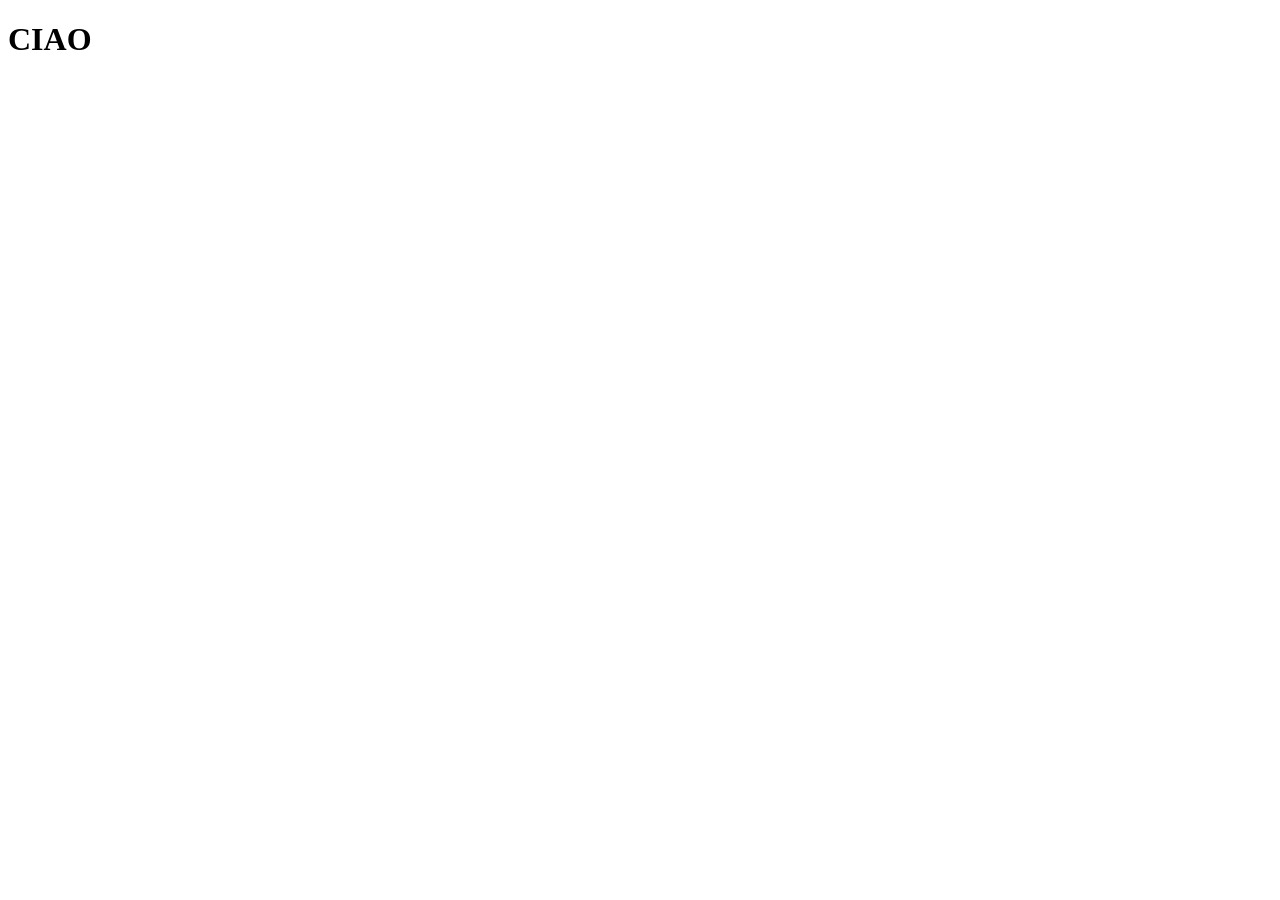
==== index.html @ 129be426 "commit 1(base)" ====
<!DOCTYPE html>
<html lang="it">
<head>
    <meta charset="UTF-8">
    <meta name="viewport" content="width=device-width, initial-scale=1.0">
    <title>Document</title>
</head>
<body>
    <h1>CIAO</h1>
</body>
</html>
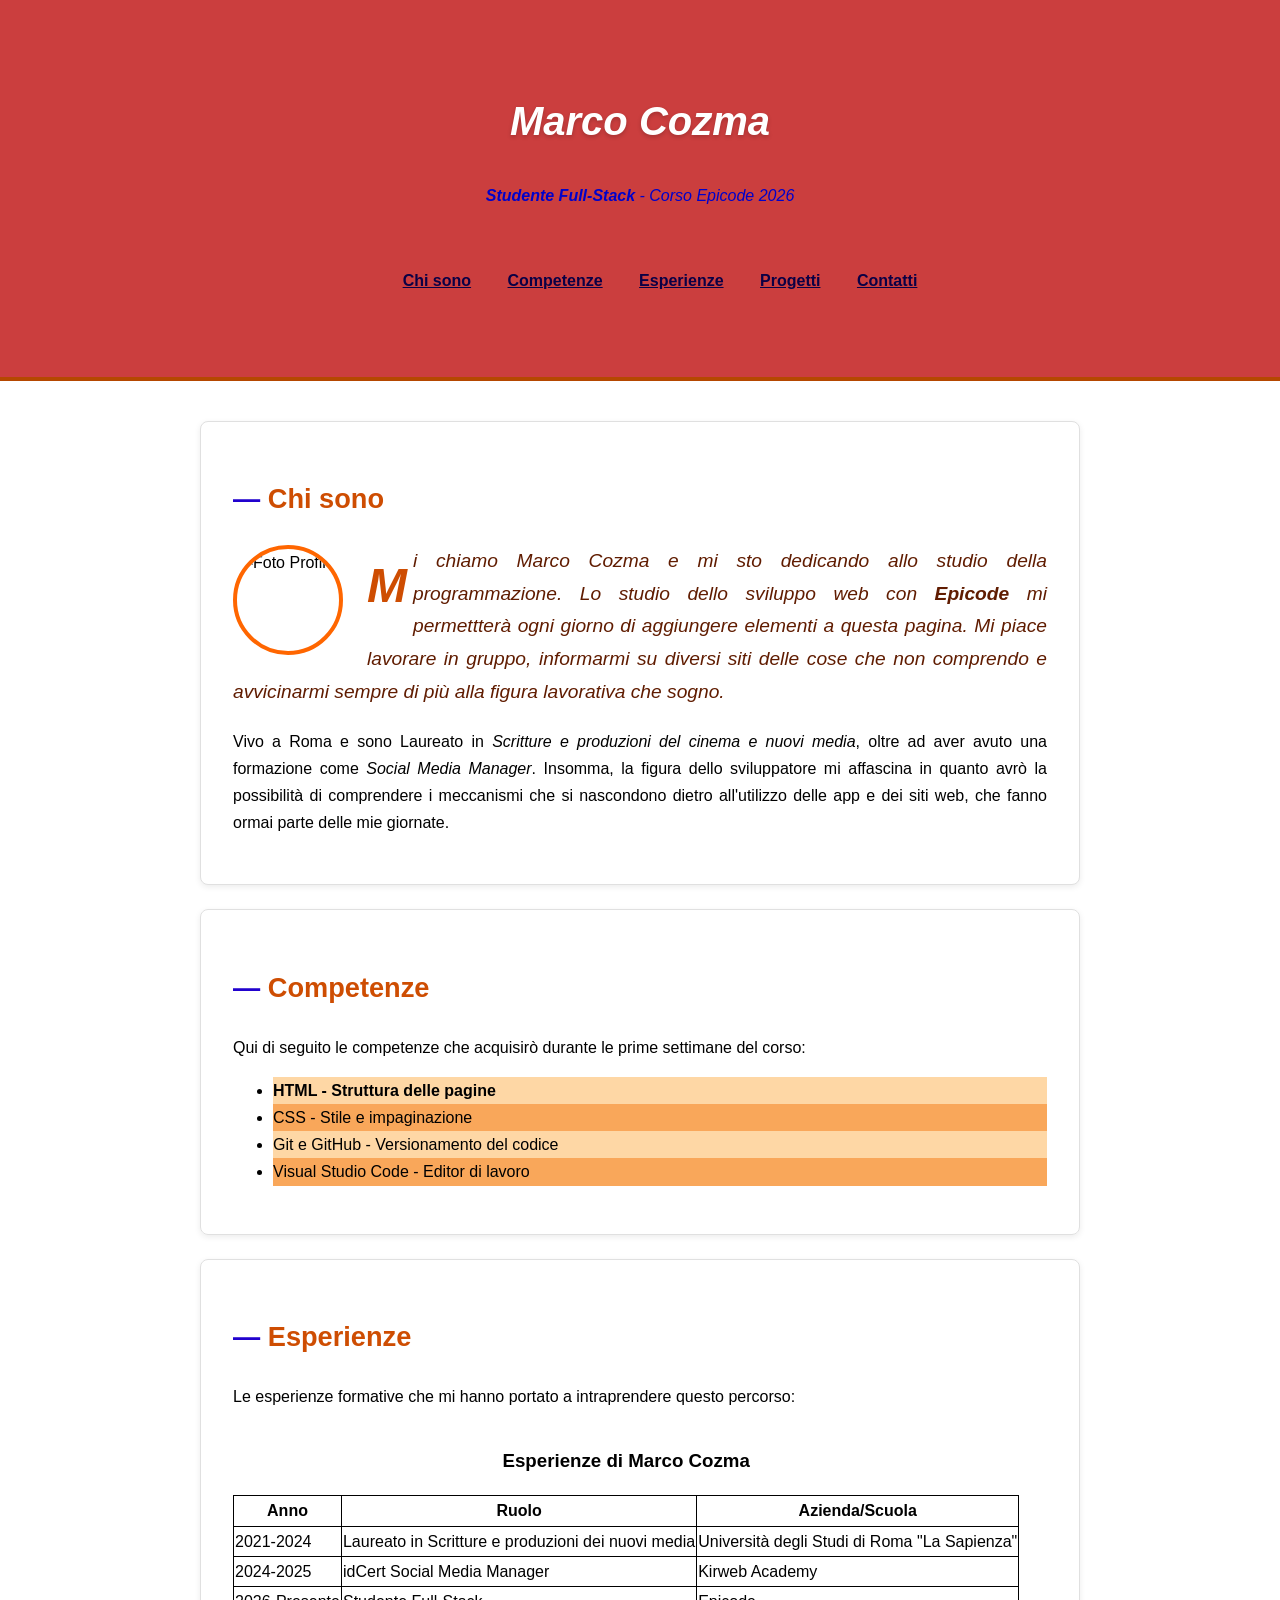
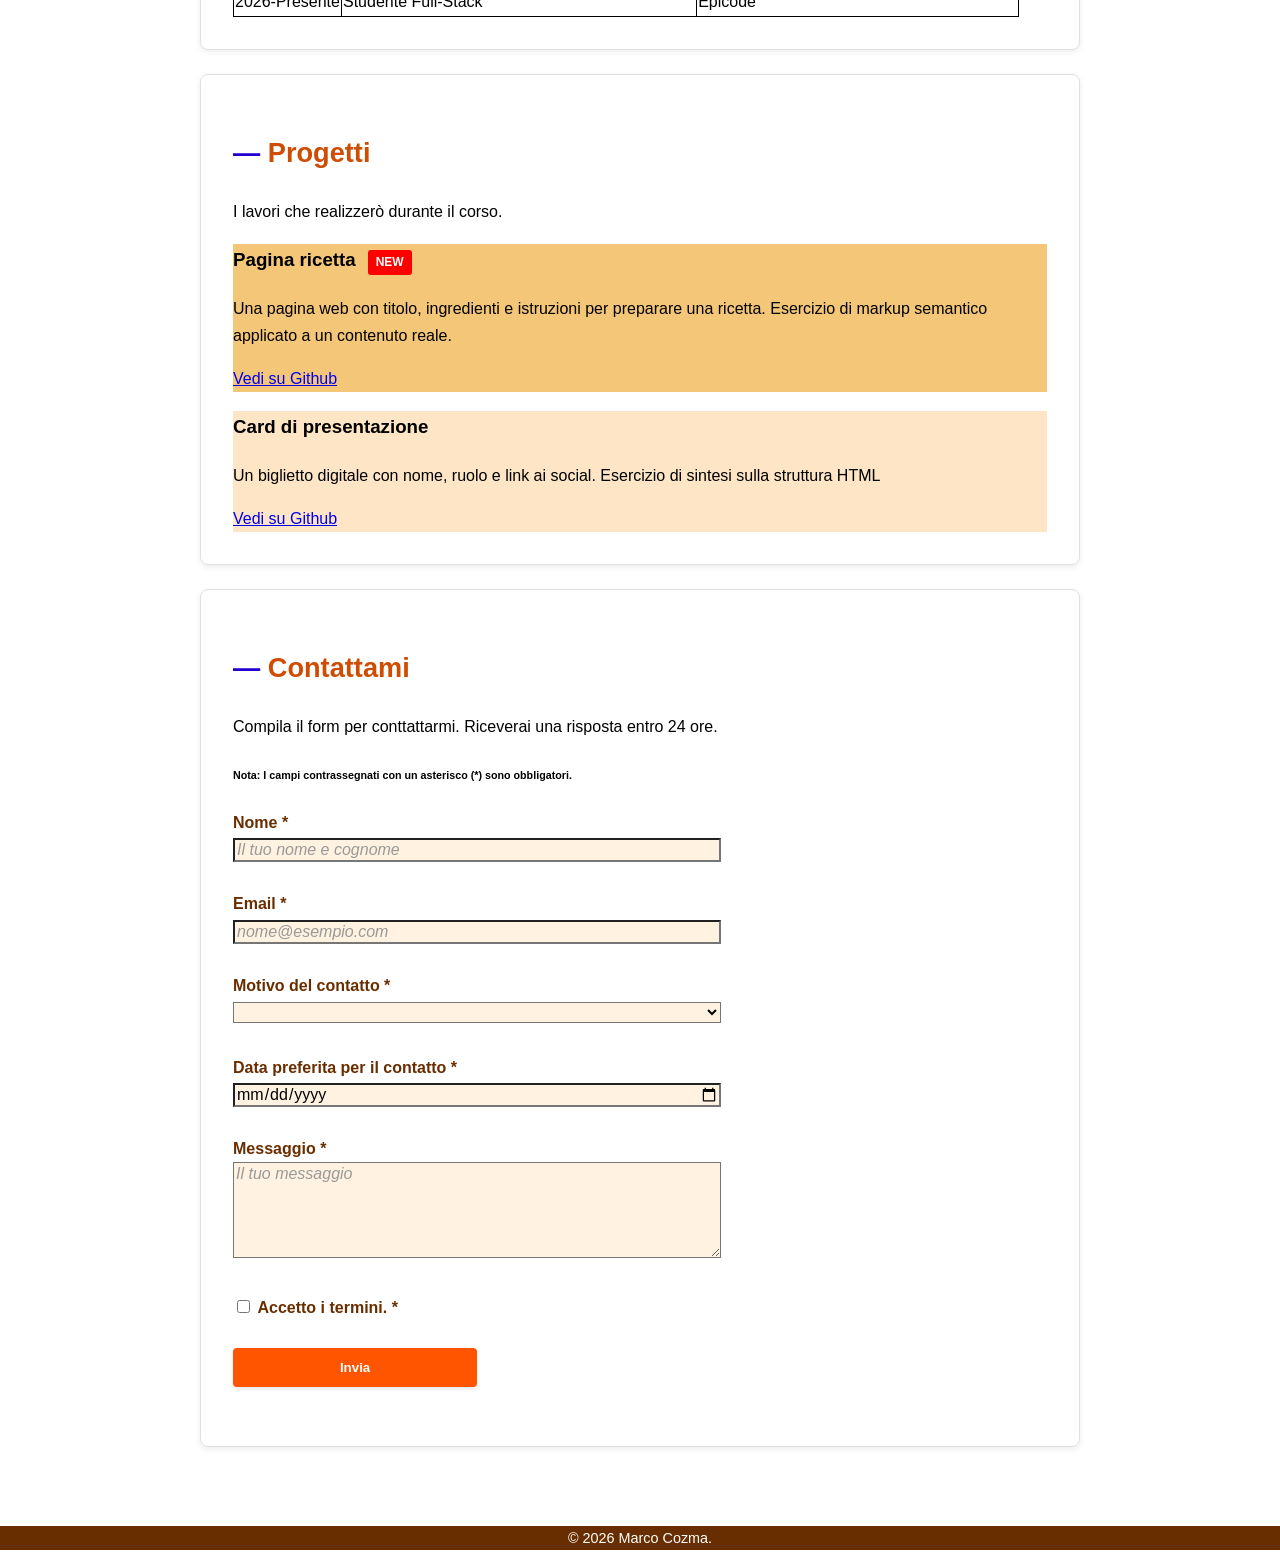
==== commit a29eb4e2: "commit 2 (scheletro)" ====
--- a/index.html
+++ b/index.html
@@ -1,11 +1,152 @@
 <!DOCTYPE html>
 <html lang="it">
+
 <head>
     <meta charset="UTF-8">
     <meta name="viewport" content="width=device-width, initial-scale=1.0">
-    <title>Document</title>
+    <link rel="stylesheet" href="assets/css/style.css">
+    <title>Portfolio Marco Cozma</title>
 </head>
+
 <body>
-    <h1>CIAO</h1>
+    <header id="site-header">
+        <h1>Marco Cozma</h1>
+        <p class="tagline"> <strong>Studente Full-Stack</strong> - Corso Epicode 2026</p>
+        <nav>
+            <ul>
+                <li><a href="#chi-sono">Chi sono</a></li>
+                <li><a href="#competenze">Competenze</a></li>
+                <li><a href="#esperienze">Esperienze</a></li>
+                <li><a href="#progetti">Progetti</a></li>
+                <li><a href="#contatti">Contatti</a></li>
+            </ul>
+        </nav>
+    </header>
+    <main>
+        <section id="chi-sono">
+
+            <h2>Chi sono</h2>
+            <figure class="foto-profilo">
+                <img class="avatar" src="https://placehold.co/200x200" alt="Foto Profilo">
+            </figure>
+
+            <p>Mi chiamo Marco Cozma e mi sto dedicando allo studio della programmazione. Lo studio dello sviluppo web
+                con <strong>Epicode</strong> mi permettterà ogni giorno di aggiungere elementi a questa pagina. Mi piace
+                lavorare in gruppo, informarmi su diversi siti delle cose che non comprendo e avvicinarmi sempre di più
+                alla figura lavorativa che sogno. </p>
+            <P>Vivo a Roma e sono Laureato in <em>Scritture e produzioni del cinema e nuovi media</em>, oltre ad aver
+                avuto una
+                formazione
+                come <em>Social Media Manager</em>. Insomma, la figura dello sviluppatore mi affascina in quanto avrò la
+                possibilità di comprendere i meccanismi che si nascondono dietro all'utilizzo delle app e dei siti web,
+                che fanno ormai parte delle mie giornate.</P>
+        </section>
+        <section id="competenze">
+            <h2>Competenze</h2>
+            <p>Qui di seguito le competenze che acquisirò durante le prime settimane del corso:</p>
+            <ul class="skill-list">
+                <li>HTML - Struttura delle pagine</li>
+                <li>CSS - Stile e impaginazione</li>
+                <li>Git e GitHub - Versionamento del codice</li>
+                <li>Visual Studio Code - Editor di lavoro</li>
+            </ul>
+        </section>
+        <section id="esperienze">
+            <h2>Esperienze</h2>
+            <p>Le esperienze formative che mi hanno portato a intraprendere questo percorso:</p>
+            <table>
+                <caption>
+                    <h3>Esperienze di Marco Cozma</h3>
+                </caption>
+                <thead>
+                    <tr>
+                        <th scope="col">Anno</th>
+                        <th scope="col">Ruolo</th>
+                        <th scope="col">Azienda/Scuola</th>
+                    </tr>
+                </thead>
+                <tbody>
+                    <tr>
+                        <td>2021-2024</td>
+                        <td>Laureato in Scritture e produzioni dei nuovi media</td>
+                        <td>Università degli Studi di Roma "La Sapienza"</td>
+                    </tr>
+                    <tr>
+                        <td>2024-2025</td>
+                        <td>idCert Social Media Manager</td>
+                        <td>Kirweb Academy</td>
+                    </tr>
+                    <tr>
+                        <td>2026-Presente</td>
+                        <td>Studente Full-Stack</td>
+                        <td>Epicode</td>
+                    </tr>
+                </tbody>
+            </table>
+        </section>
+        <section id="progetti">
+            <h2>Progetti</h2>
+            <p>I lavori che realizzerò durante il corso.</p>
+            <article class="project">
+                <h3>Pagina ricetta</h3>
+                <p>Una pagina web con titolo, ingredienti e istruzioni per preparare una ricetta. Esercizio di markup
+                    semantico applicato a un contenuto reale.</p>
+                <a href="javascript:void(0);" target="_blank">Vedi su Github</a>
+            </article>
+            <article class="project">
+                <h3>Card di presentazione</h3>
+                <p>Un biglietto digitale con nome, ruolo e link ai social. Esercizio di sintesi sulla struttura HTML</p>
+                <a href="javascript:void(0);" target="_blank">Vedi su Github</a>
+            </article>
+        </section>
+        <section id="contatti">
+
+            <h2>Contattami</h2>
+
+            <p>Compila il form per conttattarmi. Riceverai una risposta entro 24 ore.</p>
+            <p>
+            <h6>Nota: I campi contrassegnati con un asterisco (*) sono obbligatori.</h6>
+            </p>
+
+            <form action="grazie.html" method="get">
+                <label for="nome">Nome *</label>
+                <br>
+                <input type="text" id="nome" name="nome" placeholder="Il tuo nome e cognome" required>
+                <br><br>
+                <label for="email">Email *</label>
+                <br>
+                <input type="email" id="email" name="email" placeholder="nome@esempio.com" required>
+                <br><br>
+                <label for="select">Motivo del contatto *</label>
+                <br>
+                <select id="select" name="select" required>
+                    <option value=""></option>
+                    <option value="informazioni">Richiesta di informazioni</option>
+                    <option value="lavoro"> Opportunità di lavoro</option>
+                    <option value="altro">Altro</option>
+                </select>
+                <br><br>
+                <label for="date">Data preferita per il contatto *</label>
+                <br>
+                <input type="date" id="date" name="date" required>
+                <br><br>
+                <label for="textarea">Messaggio *</label>
+                <br>
+                <textarea id="textarea" name="messaggio" placeholder="Il tuo messaggio" rows="5" required></textarea>
+                <br><br>
+                <input type="checkbox" id="consenso" id="checkbox" name="checkbox" required>
+                <label for="checkbox"> Accetto i termini. *</label>
+                <br><br>
+                <button type="submit">Invia</button>
+                <br><br>
+            </form>
+
+        </section>
+
+    </main>
+    <footer id="site-footer">
+        <p>&copy; 2026 Marco Cozma.</p>
+    </footer>
 </body>
+
 </html>
--- a/assets/css/style.css
+++ b/assets/css/style.css
@@ -0,0 +1,226 @@
+*,
+*::before,
+*::after {
+    box-sizing: border-box;
+}
+
+html body {
+    margin: 0;
+    padding: 0;
+    font-family: 'Helvetica Neue', Arial, sans-serif;
+    line-height: 1.7;
+    color: #000000;
+    background-color: #ffffff;
+}
+
+main {
+    max-width: 920px;
+    margin: 0 auto;
+    padding: 40px 20px;
+}
+
+main section {
+    padding: 32px;
+    margin-bottom: 24px;
+    border: 1px solid #e0e0e0;
+    border-radius: 8px;
+    box-shadow: 0 2px 6px rgba(0, 0, 0, 0.08);
+}
+
+main section h2::before {
+    content: "— ";
+    color: #2102ce;
+}
+
+table {
+    border-collapse: collapse;
+}
+
+th,
+td {
+    border: 1px solid black;
+}
+
+
+.foto-profilo {
+    margin-left: auto;
+}
+
+.avatar {
+    width: 110px;
+    height: 110px;
+    border: 4px solid #ff6600;
+    border-radius: 50%;
+    float: left;
+    margin: 0 24px 12px 0;
+}
+
+#site-header {
+    background-color: #cb3e3e;
+    background-image: url("https://imgs.search.brave.com/bT0IAZiE0gi-_LvVYpwXd1QzQZz_WdB0xS3BvY2SgxY/rs:fit:860:0:0:0/g:ce/aHR0cHM6Ly9pbWcu/ZnJlZXBpay5jb20v/dmV0dG9yaS1ncmF0/dWl0by9zZm9uZG8t/YXJhbmNpb25lLWFz/dHJhdHRvXzY5ODQ1/Mi0zMDQ5LmpwZz9z/ZW10PWFpc19pbmNv/bWluZyZ3PTc0MCZx/PTgw");
+    background-size: cover;
+    background-position: center;
+    color: #ffffff;
+    text-align: center;
+    padding: 60px 20px 40px;
+    border-bottom: 4px solid #b54800;
+}
+
+nav ul {
+    list-style-type: none;
+}
+
+nav ul li {
+    display: inline-block;
+}
+
+#site-header h1 {
+    font-size: 2.5rem;
+    font-weight: bold;
+    font-style: italic;
+    text-shadow: 0 2px 4px rgba(0, 0, 0, 0.2);
+}
+
+#site-header nav {
+    display: inline-block;
+    padding: 8px 16px;
+    margin: 0 4px;
+    border-radius: 4px;
+}
+
+.tagline {
+    color: rgb(1, 1, 202);
+    font-style: italic;
+}
+
+nav a {
+    color: #0b0045;
+    line-height: 3;
+    font-weight: bold;
+    display: inline-block;
+    padding: 8px 16px;
+}
+
+nav a:hover {
+    color: #cf5a00;
+    background-color: rgba(255, 255, 255, 0.2);
+}
+
+h2 {
+    font-size: 1.7rem;
+    text-align: left;
+    color: #ce4d02;
+}
+
+#chi-sono {
+    background-color: #ffffff;
+    text-align: justify;
+}
+
+#competenze {
+    clear: both;
+}
+
+#chi-sono p:first-of-type {
+    font-size: 1.2rem;
+    font-style: italic;
+    color: rgb(96, 28, 1);
+}
+
+#chi-sono p:first-of-type::first-letter {
+    font-size: 3rem;
+    font-weight: bold;
+    float: left;
+    margin-right: 6px;
+    color: #ce4d02
+}
+
+.skill-list li:nth-child(odd) {
+    background-color: #fed7a5;
+}
+
+.skill-list li:nth-child(even) {
+    background-color: #f9a75a;
+}
+
+.skill-list li:first-child {
+    font-weight: bold;
+}
+
+.project:nth-of-type(odd) {
+    background-color: #f4c677;
+}
+
+.project:nth-of-type(even) {
+    background-color: #fde5c6;
+}
+
+.project:first-of-type h3::after {
+    content: "NEW";
+    display: inline-block;
+    padding: 2px 8px;
+    margin-left: 12px;
+    background-color: red;
+    color: white;
+    border-radius: 3px;
+    font-size: 0.75rem;
+}
+
+label {
+    font-weight: bold;
+    color: #692e00;
+}
+
+input,
+textarea,
+select {
+    font-family: "Helvetica Neue", Arial, sans-serif;
+    font-size: 1rem;
+    width: 60%;
+    background-color: rgb(255, 242, 224);
+}
+
+input:focus,
+textarea:focus,
+select:focus {
+    background-color: rgb(255, 203, 197);
+}
+
+input:hover,
+textarea:hover,
+select:hover {
+    background-color: rgb(255, 225, 221);
+}
+
+input::placeholder,
+textarea::placeholder {
+    color: #999999;
+    font-style: italic;
+}
+
+#consenso {
+    width: auto;
+}
+
+button {
+    color: rgb(255, 254, 253);
+    background-color: hsl(20, 100%, 50%);
+    font-weight: bold;
+    width: 30%;
+    padding: 12px 24px;
+    border: none;
+    border-radius: 4px;
+    box-shadow: 0 2px 4px rgba(0, 0, 0, 0.1);
+}
+
+button:hover {
+    background-color: hsl(20, 100%, 31%);
+    box-shadow: 0 4px 8px rgba(0, 0, 0, 0.15);
+}
+
+#site-footer {
+    background-color: #692e00;
+    color: #ffffff;
+    font-size: 0.9rem;
+    text-align: center;
+}
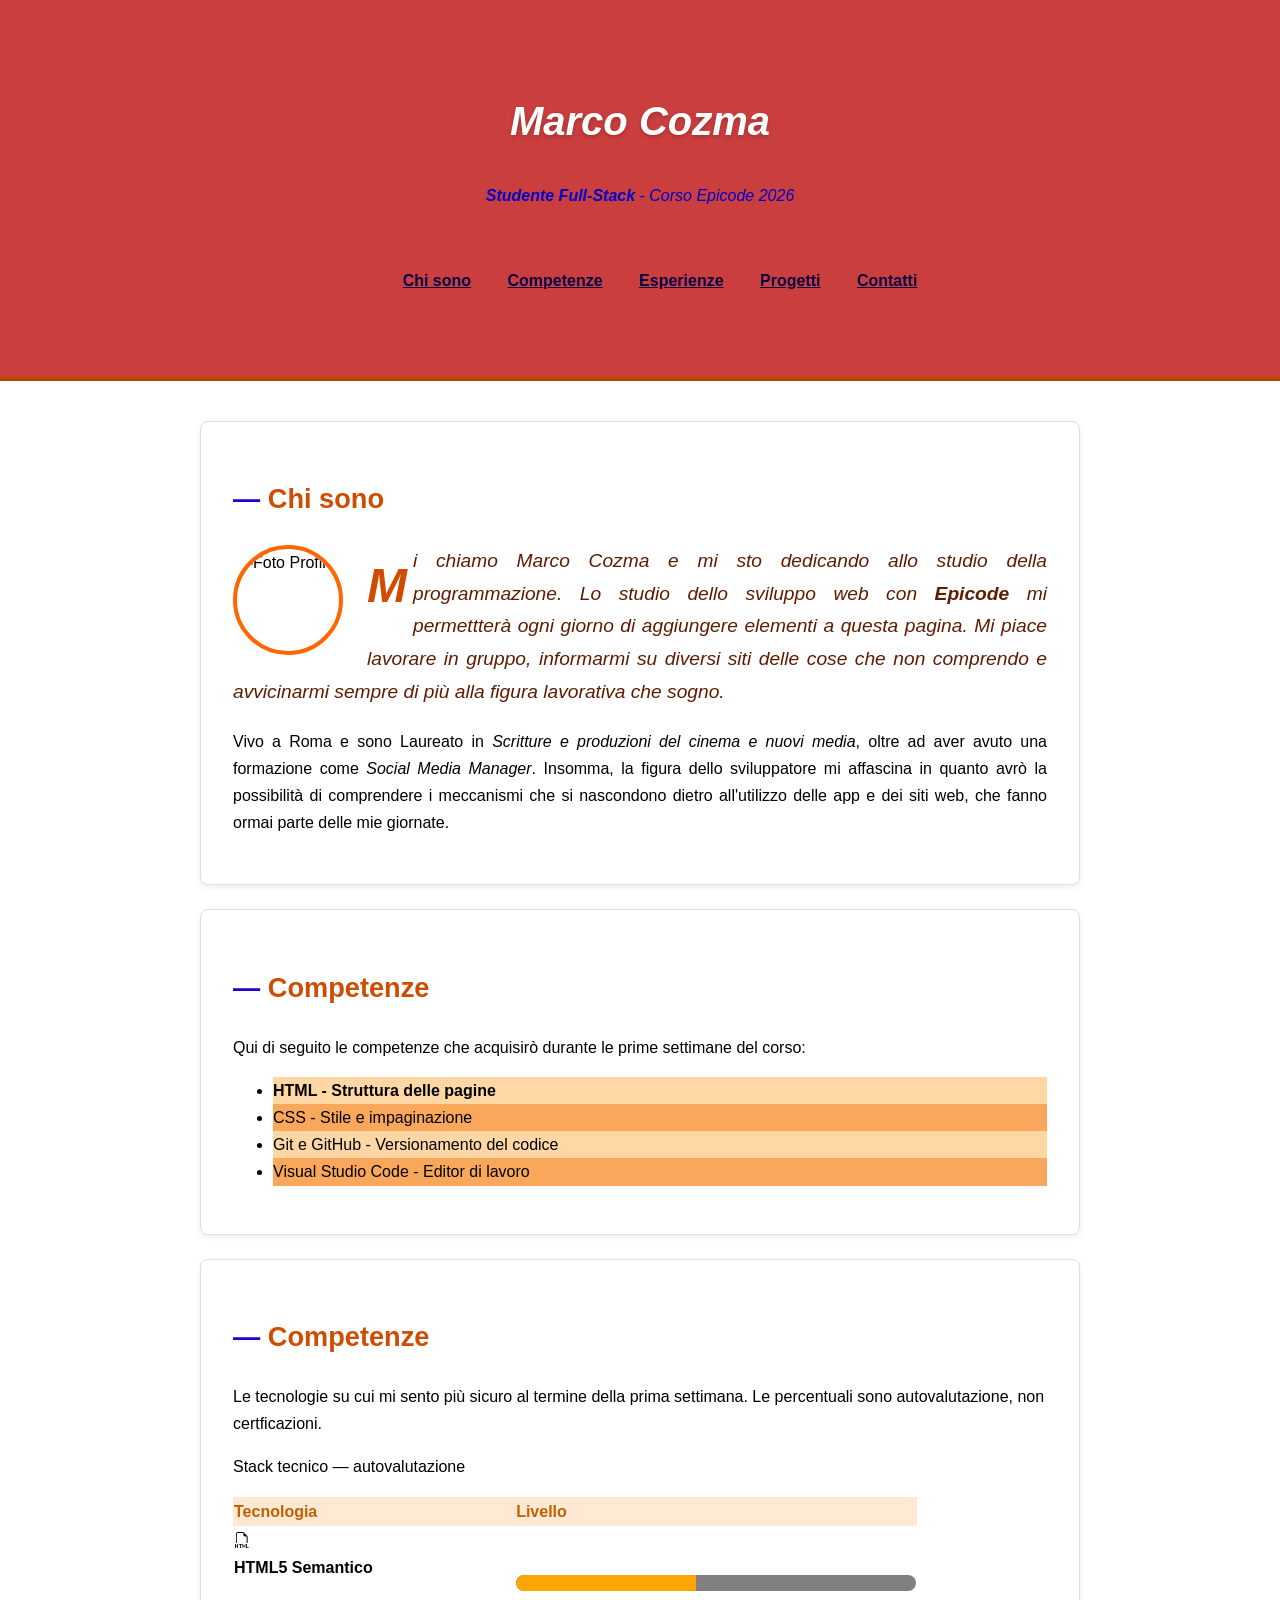
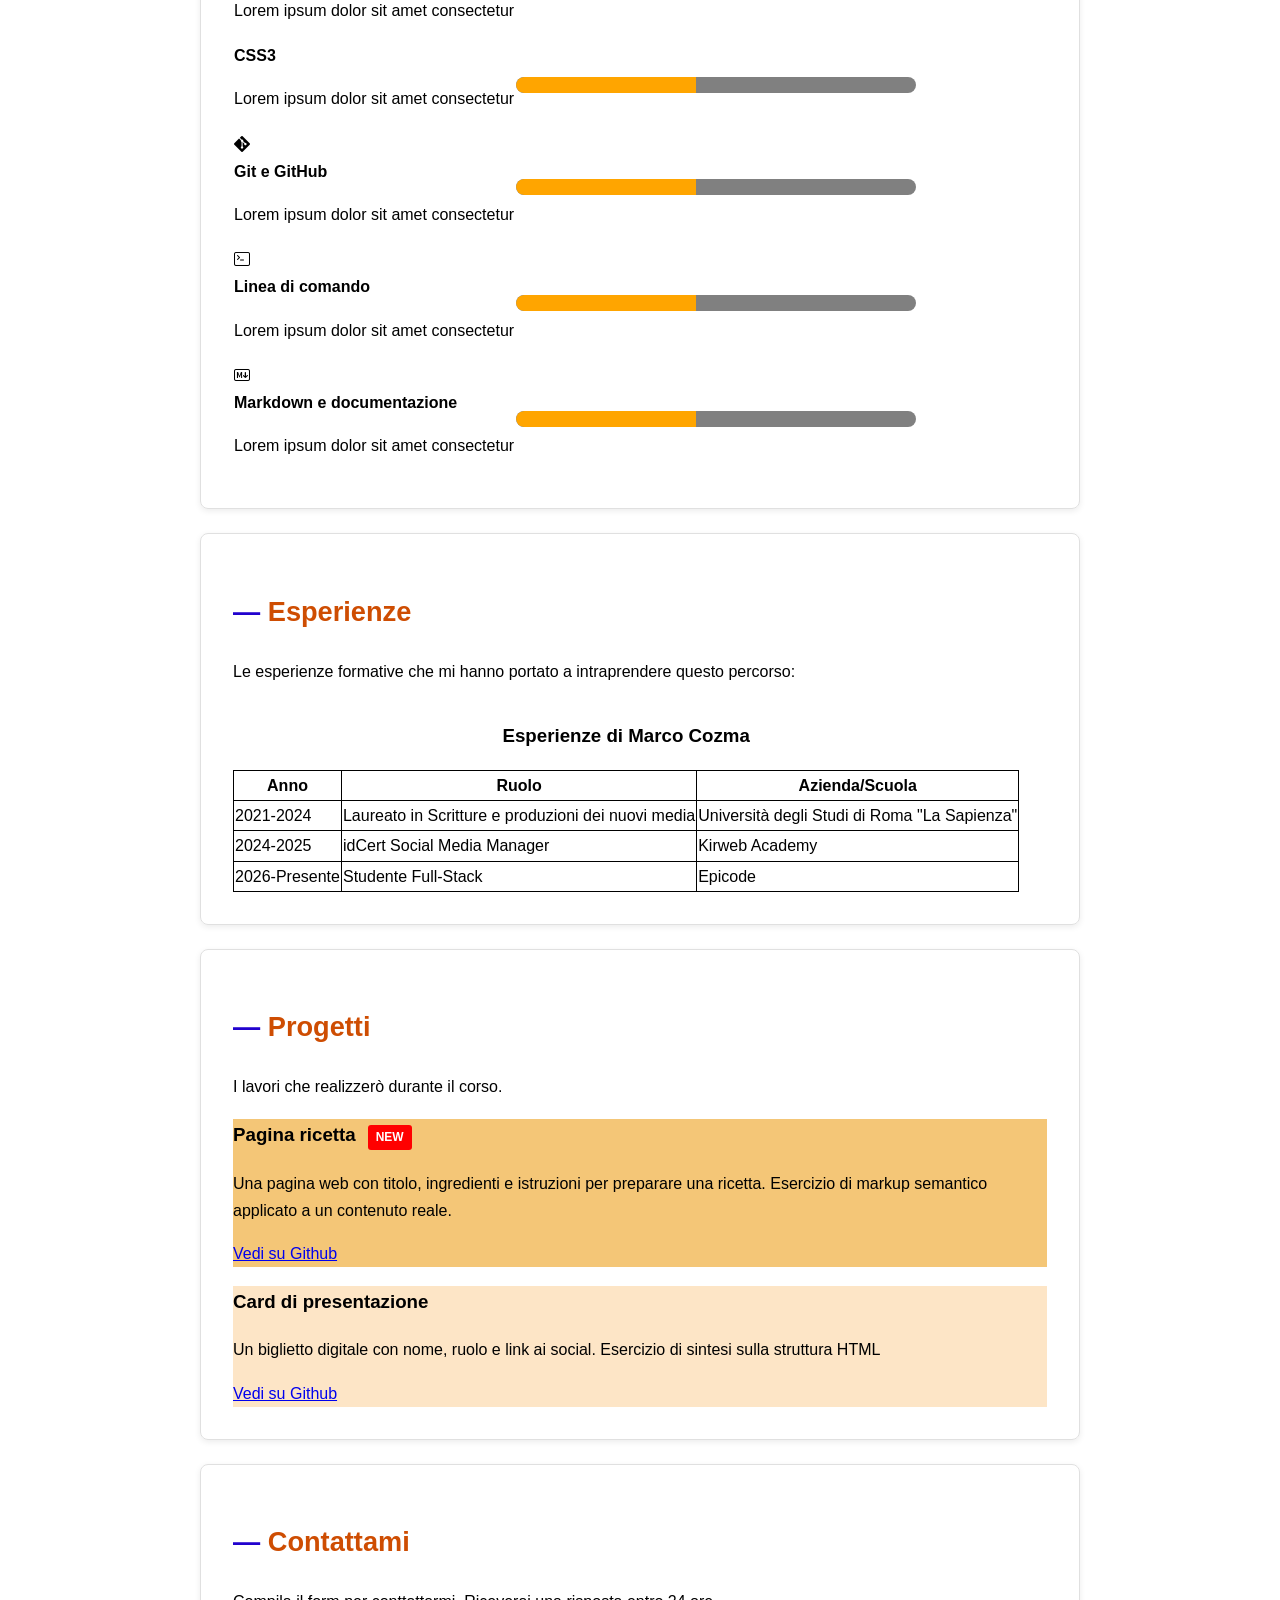
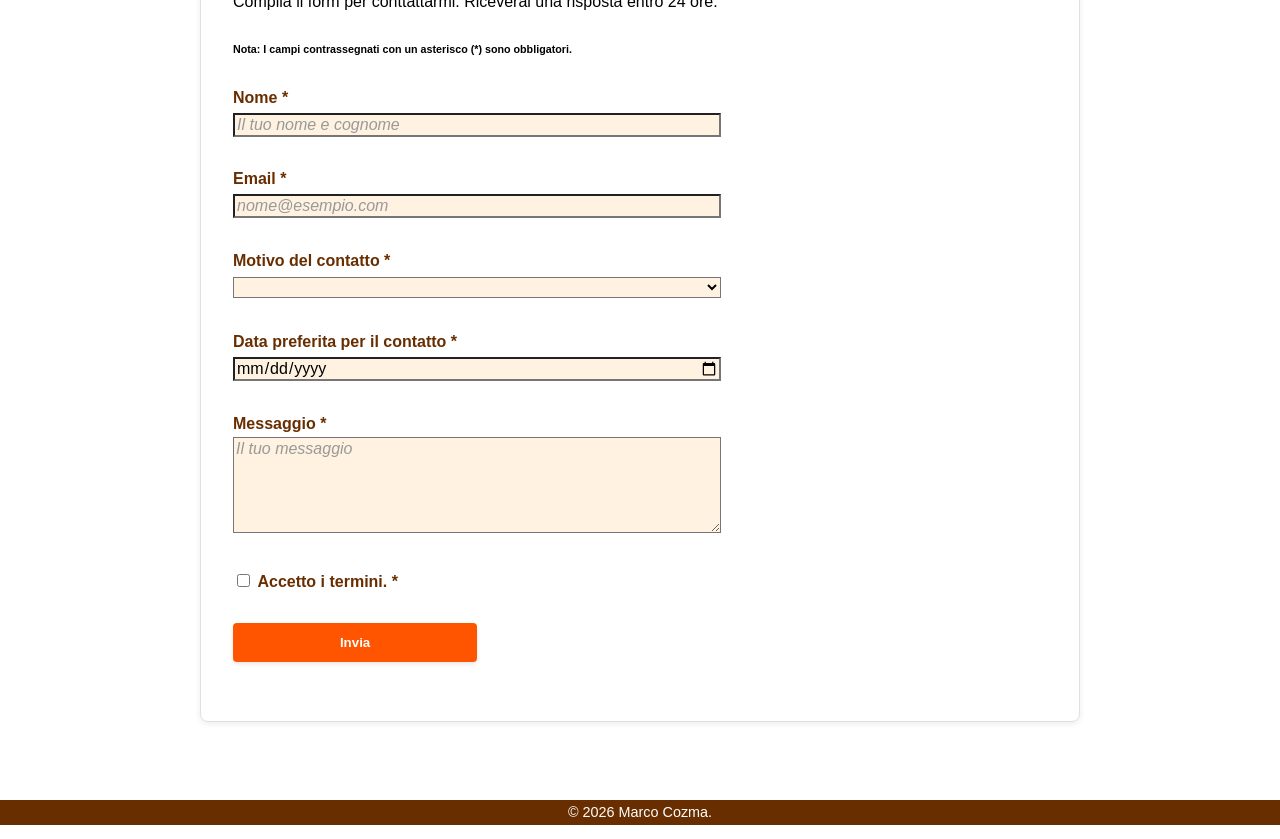
==== commit 2c8aa65b: "commit 3 (aggiunta tabella e icon)" ====
--- a/index.html
+++ b/index.html
@@ -4,6 +4,7 @@
 <head>
     <meta charset="UTF-8">
     <meta name="viewport" content="width=device-width, initial-scale=1.0">
+    <link rel="stylesheet" href="https://cdn.jsdelivr.net/npm/bootstrap-icons@1.13.1/font/bootstrap-icons.min.css">
     <link rel="stylesheet" href="assets/css/style.css">
     <title>Portfolio Marco Cozma</title>
 </head>
@@ -51,6 +52,98 @@
                 <li>Visual Studio Code - Editor di lavoro</li>
             </ul>
         </section>
+        <section id="competenze-prova">
+            <h2>Competenze</h2>
+            <p>Le tecnologie su cui mi sento più sicuro al termine della prima settimana. Le percentuali sono
+                autovalutazione, non certficazioni.</p>
+            <p>Stack tecnico — autovalutazione</p>
+            <table id="competenze-tab">
+                <thead>
+                    <tr>
+                        <th>Tecnologia</th>
+                        <th>Livello</th>
+                    </tr>
+                </thead>
+
+                <tbody>
+                    <tr>
+                        <td>
+                            <i class="bi bi-filetype-html"></i>
+                            <div class="tecnologia-studiata">
+                                <strong>HTML5 Semantico</strong>
+                                <p>Lorem ipsum dolor sit amet consectetur</p>
+                            </div>
+                        </td>
+
+                        <td>
+                            <div class="progress-container">
+                                <div class="progress-bar"></div>
+                            </div>
+                        </td>
+                    </tr>
+                    <tr>
+                        <td>
+                            <i class="bi bi-css"></i>
+                            <div class="tecnologia-studiata">
+                                <strong>CSS3</strong>
+                                <p>Lorem ipsum dolor sit amet consectetur</p>
+                            </div>
+                        </td>
+
+                        <td>
+                            <div class="progress-container">
+                                <div class="progress-bar"></div>
+                            </div>
+                        </td>
+                    </tr>
+                    <tr>
+                        <td>
+                            <i class="bi bi-git"></i>
+                            <div class="tecnologia-studiata">
+                                <strong>Git e GitHub</strong>
+                                <p>Lorem ipsum dolor sit amet consectetur</p>
+                            </div>
+                        </td>
+
+                        <td>
+                            <div class="progress-container">
+                                <div class="progress-bar"></div>
+                            </div>
+                        </td>
+                    </tr>
+                    <tr>
+                        <td>
+                            <i class="bi bi-terminal"></i>
+                            <div class="tecnologia-studiata">
+                                <strong>Linea di comando</strong>
+                                <p>Lorem ipsum dolor sit amet consectetur</p>
+                            </div>
+                        </td>
+
+                        <td>
+                            <div class="progress-container">
+                                <div class="progress-bar"></div>
+                            </div>
+                        </td>
+                    </tr>
+                    <tr>
+                        <td>
+                            <i class="bi bi-markdown"></i>
+                            <div class="tecnologia-studiata">
+                                <strong>Markdown e documentazione</strong>
+                                <p>Lorem ipsum dolor sit amet consectetur</p>
+                            </div>
+                        </td>
+
+                        <td>
+                            <div class="progress-container">
+                                <div class="progress-bar"></div>
+                            </div>
+                        </td>
+                    </tr>
+                </tbody>
+            </table>
+        </section>
         <section id="esperienze">
             <h2>Esperienze</h2>
             <p>Le esperienze formative che mi hanno portato a intraprendere questo percorso:</p>
@@ -140,9 +233,7 @@
                 <button type="submit">Invia</button>
                 <br><br>
             </form>
-
-        </section>
-
+        </section>
     </main>
     <footer id="site-footer">
         <p>&copy; 2026 Marco Cozma.</p>
--- a/assets/css/style.css
+++ b/assets/css/style.css
@@ -166,6 +166,44 @@
     font-size: 0.75rem;
 }
 
+/* Tabella delle competenze e miglioramento segnato dalla barra */
+/* Queste sono le regole CSS della tabella competenze con livello completamento */
+
+#competenze-tab,
+#competenze-tab th,
+#competenze-tab td {
+    border: none;
+}
+
+
+
+/* th della tabella con livello completamento  */
+#competenze-tab th {
+    background-color: #ffe9d4;
+    color: rgb(190, 98, 0);
+    text-align: left;
+}
+
+/* questa è la barra totale */
+.progress-container {
+    width: 400px;
+    height: 16px;
+    background-color:grey; 
+    border-radius: 10px;
+    overflow: hidden;
+}
+
+/* questa è la barra di quanto ho completato */
+.progress-bar {
+    width: 45%; 
+    height: 100%;
+    background-color: orange;
+    border-radius: 10px 0 0 10px;
+}
+
+
+/* fine della tabella con barra miglioramento*/
+
 label {
     font-weight: bold;
     color: #692e00;
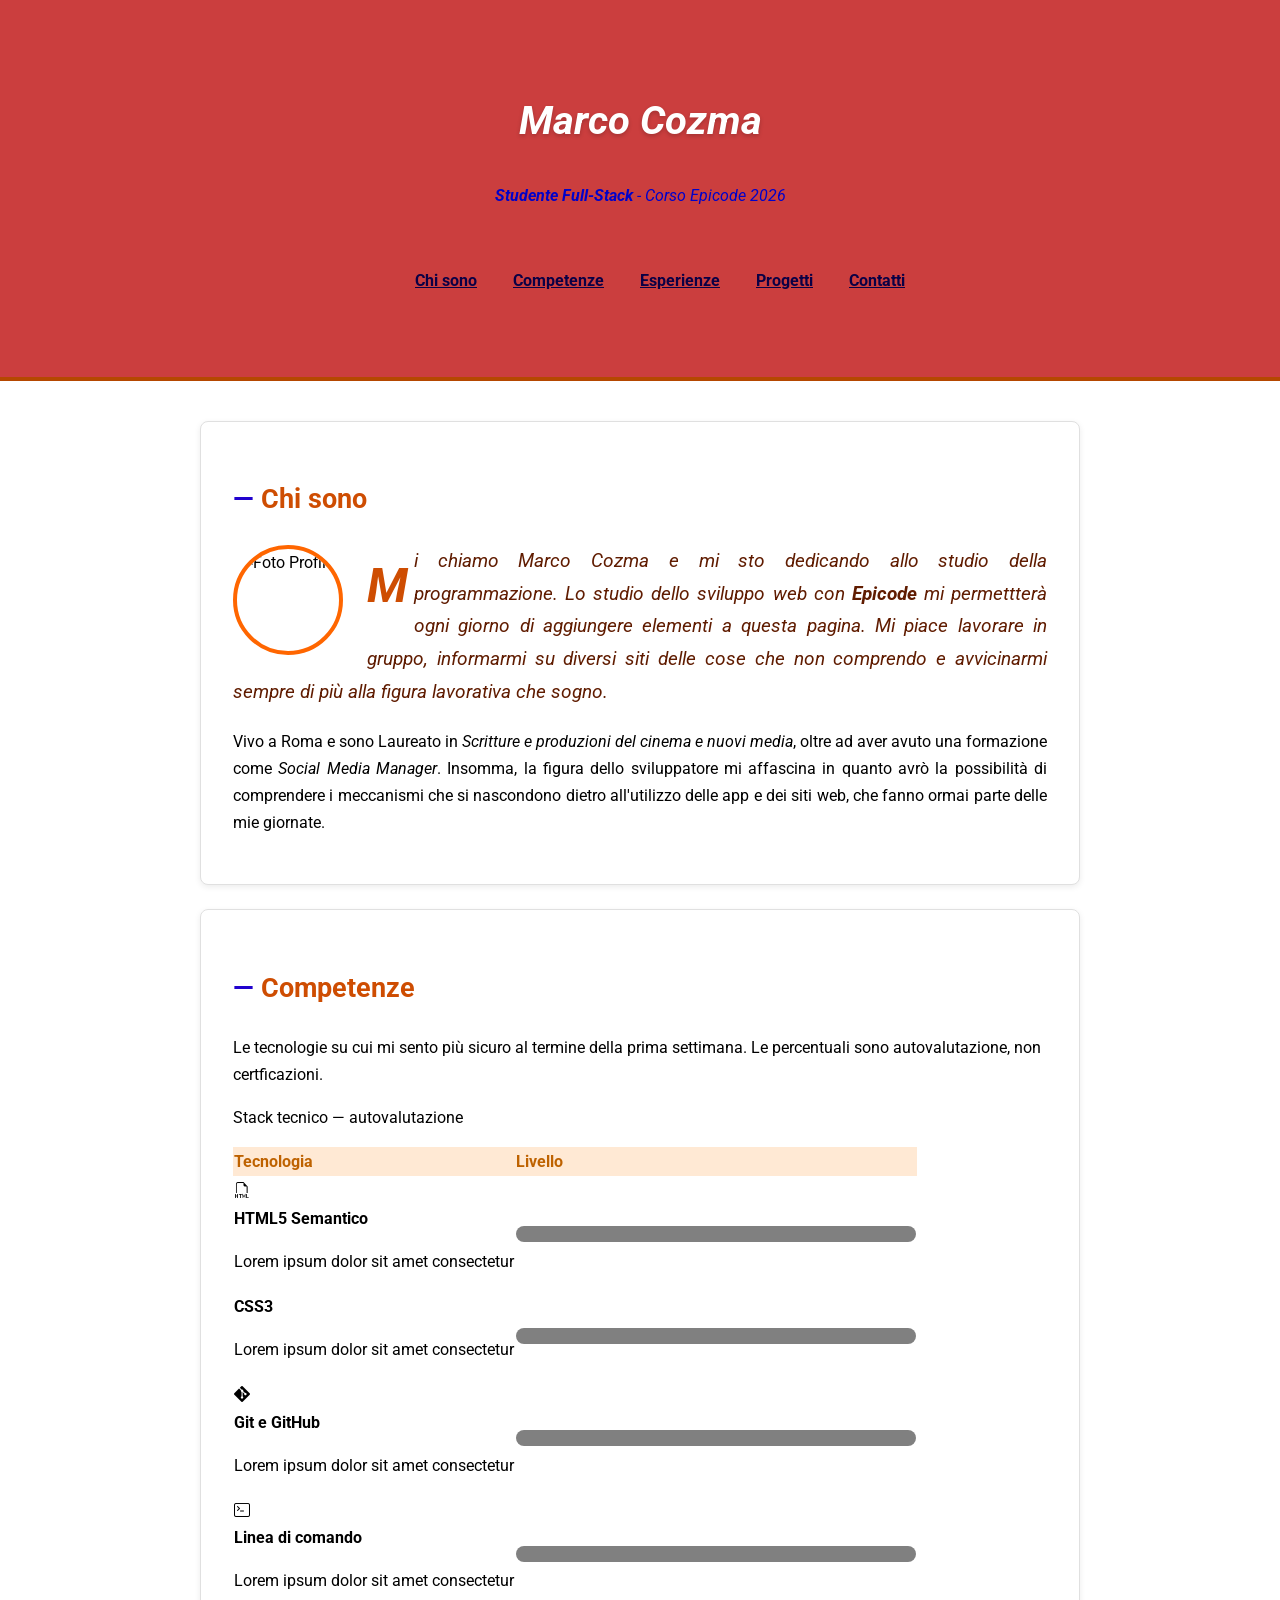
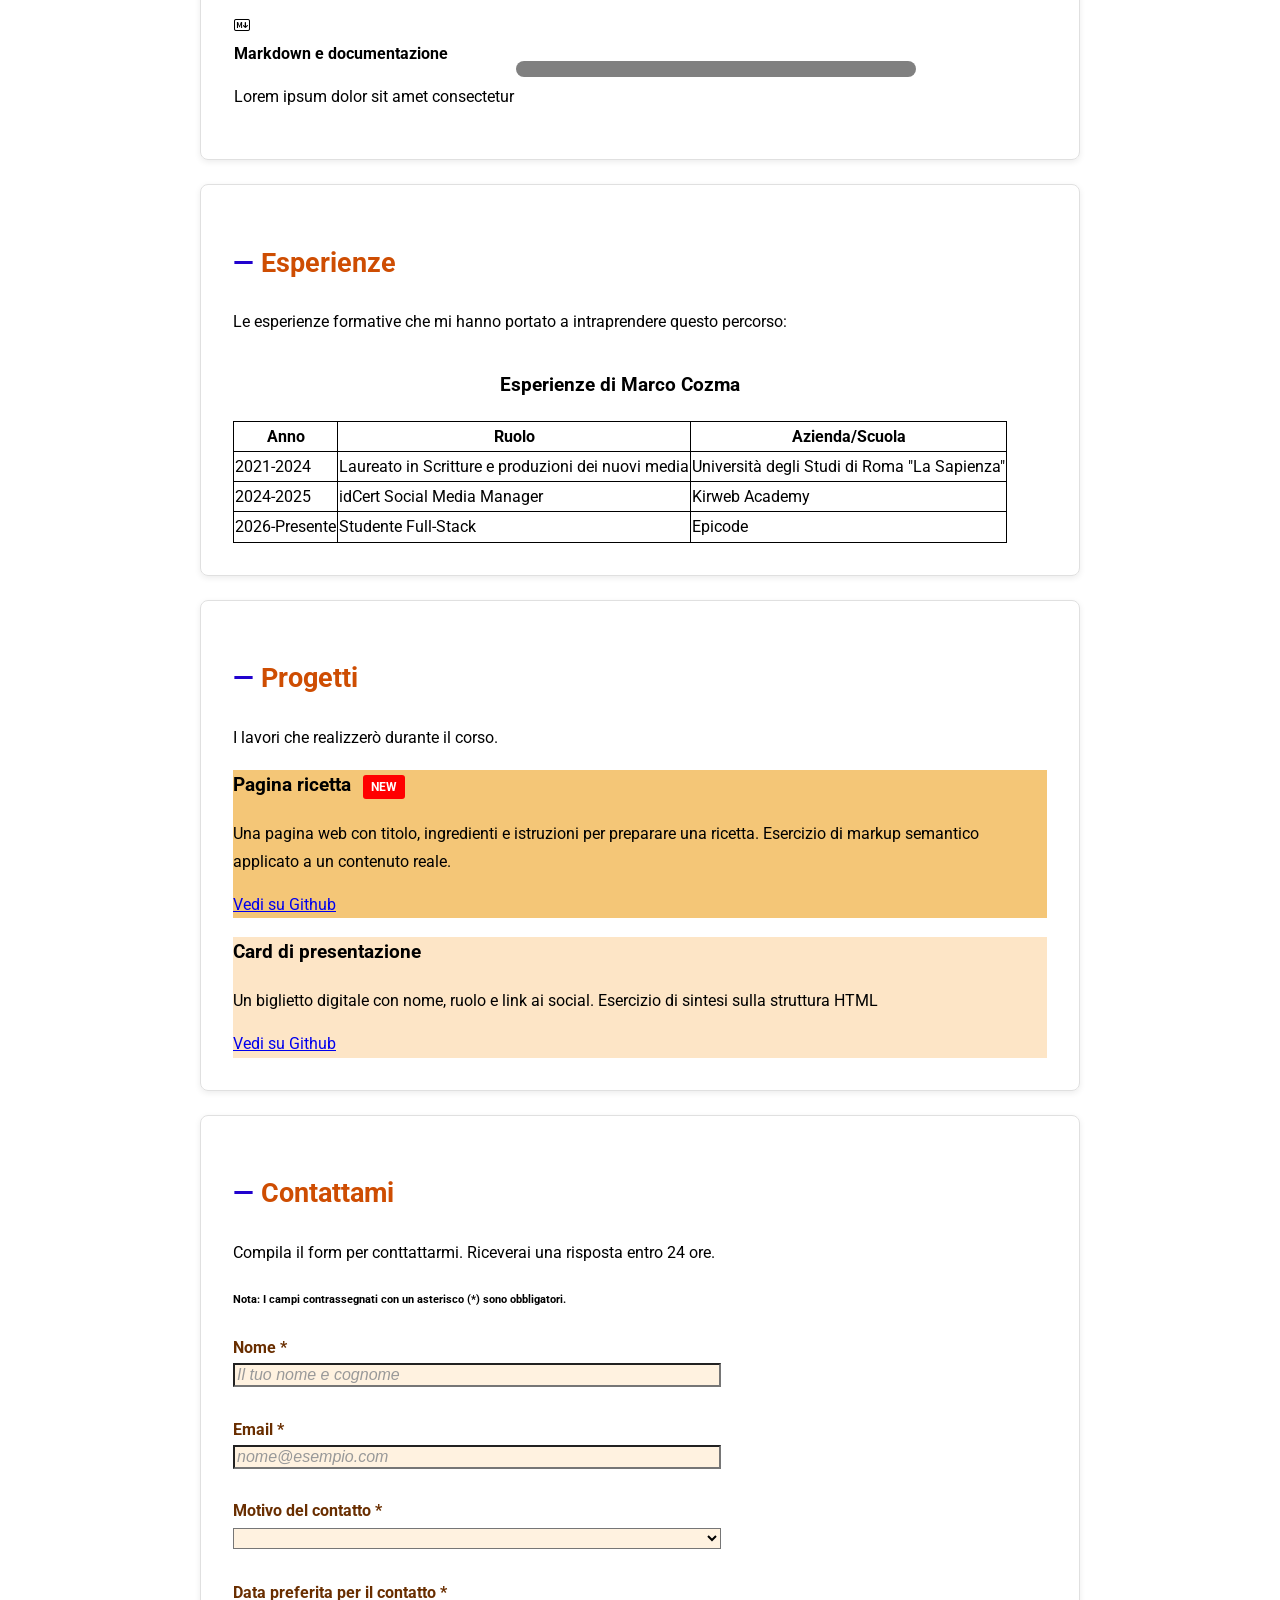
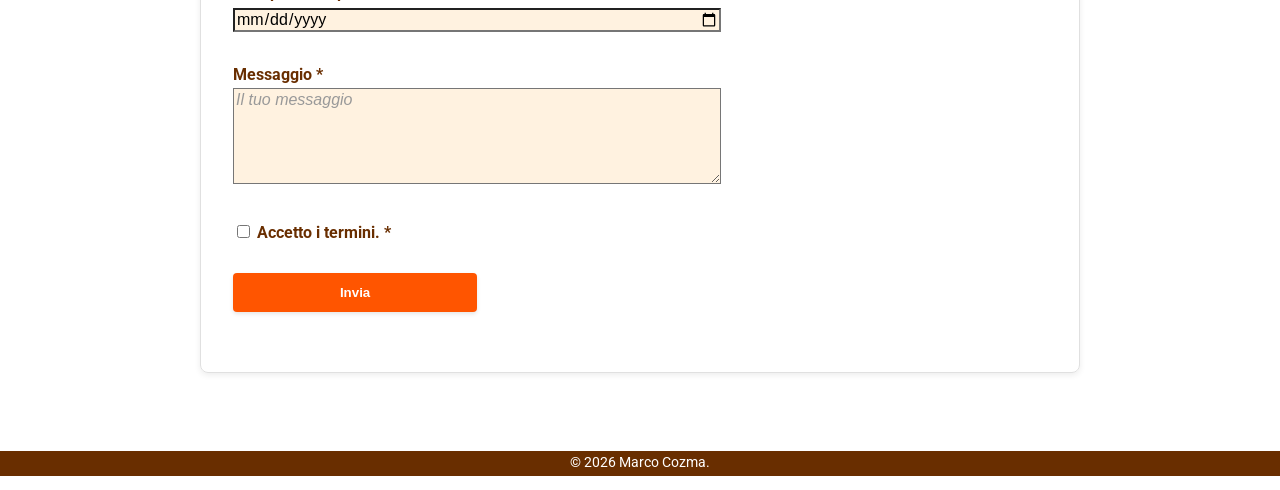
==== commit af59fdd8: "commic 4.1 (nuovo html)" ====
--- a/index.html
+++ b/index.html
@@ -5,6 +5,10 @@
     <meta charset="UTF-8">
     <meta name="viewport" content="width=device-width, initial-scale=1.0">
     <link rel="stylesheet" href="https://cdn.jsdelivr.net/npm/bootstrap-icons@1.13.1/font/bootstrap-icons.min.css">
+    <link rel="preconnect" href="https://fonts.googleapis.com">
+    <link rel="preconnect" href="https://fonts.gstatic.com" crossorigin>
+    <link href="https://fonts.googleapis.com/css2?family=Roboto:ital,wght@0,100..900;1,100..900&display=swap"
+        rel="stylesheet">
     <link rel="stylesheet" href="assets/css/style.css">
     <title>Portfolio Marco Cozma</title>
 </head>
@@ -44,16 +48,6 @@
         </section>
         <section id="competenze">
             <h2>Competenze</h2>
-            <p>Qui di seguito le competenze che acquisirò durante le prime settimane del corso:</p>
-            <ul class="skill-list">
-                <li>HTML - Struttura delle pagine</li>
-                <li>CSS - Stile e impaginazione</li>
-                <li>Git e GitHub - Versionamento del codice</li>
-                <li>Visual Studio Code - Editor di lavoro</li>
-            </ul>
-        </section>
-        <section id="competenze-prova">
-            <h2>Competenze</h2>
             <p>Le tecnologie su cui mi sento più sicuro al termine della prima settimana. Le percentuali sono
                 autovalutazione, non certficazioni.</p>
             <p>Stack tecnico — autovalutazione</p>
@@ -77,7 +71,7 @@
 
                         <td>
                             <div class="progress-container">
-                                <div class="progress-bar"></div>
+                                <div class="progress-bar-1"></div>
                             </div>
                         </td>
                     </tr>
@@ -92,7 +86,7 @@
 
                         <td>
                             <div class="progress-container">
-                                <div class="progress-bar"></div>
+                                <div class="progress-bar-2"></div>
                             </div>
                         </td>
                     </tr>
@@ -107,7 +101,7 @@
 
                         <td>
                             <div class="progress-container">
-                                <div class="progress-bar"></div>
+                                <div class="progress-bar-3"></div>
                             </div>
                         </td>
                     </tr>
@@ -122,7 +116,7 @@
 
                         <td>
                             <div class="progress-container">
-                                <div class="progress-bar"></div>
+                                <div class="progress-bar-4"></div>
                             </div>
                         </td>
                     </tr>
@@ -137,7 +131,7 @@
 
                         <td>
                             <div class="progress-container">
-                                <div class="progress-bar"></div>
+                                <div class="progress-bar-5"></div>
                             </div>
                         </td>
                     </tr>
--- a/assets/css/style.css
+++ b/assets/css/style.css
@@ -7,7 +7,7 @@
 html body {
     margin: 0;
     padding: 0;
-    font-family: 'Helvetica Neue', Arial, sans-serif;
+    font-family: 'Roboto', sans-serif;
     line-height: 1.7;
     color: #000000;
     background-color: #ffffff;
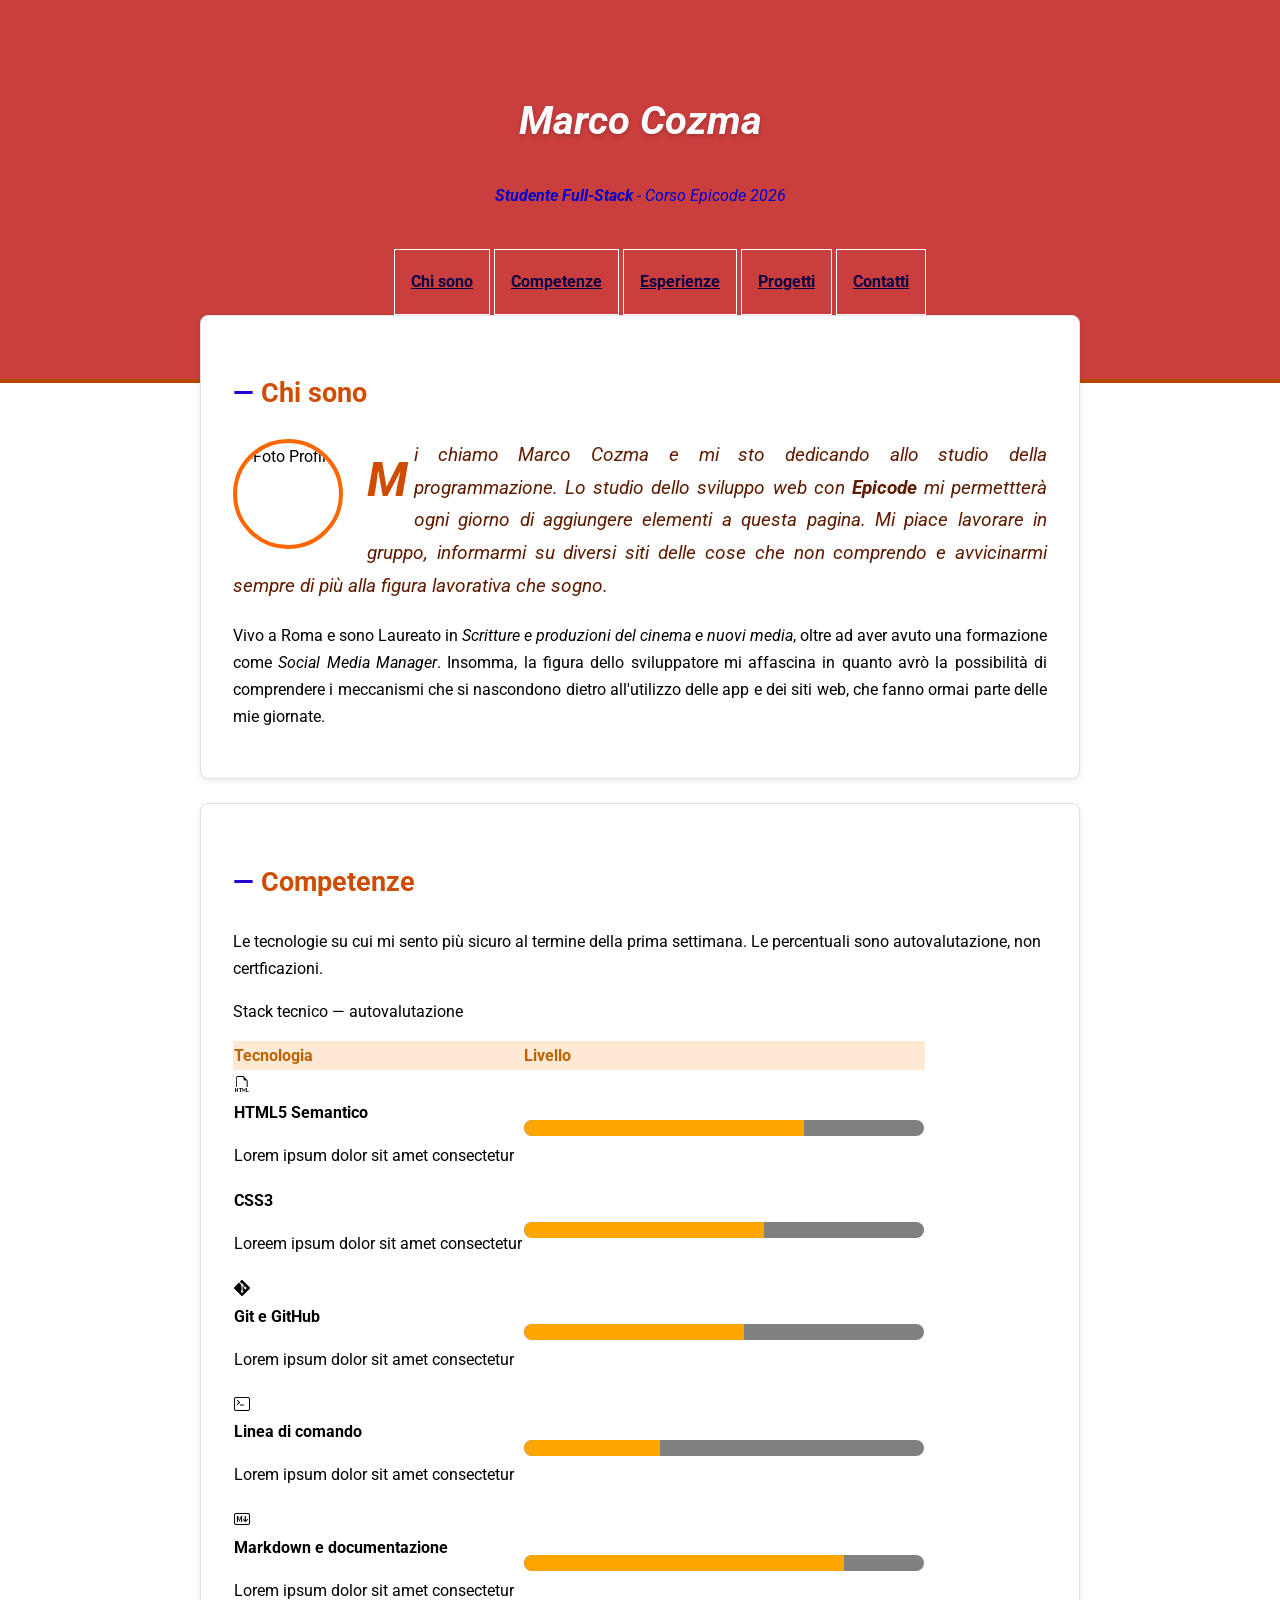
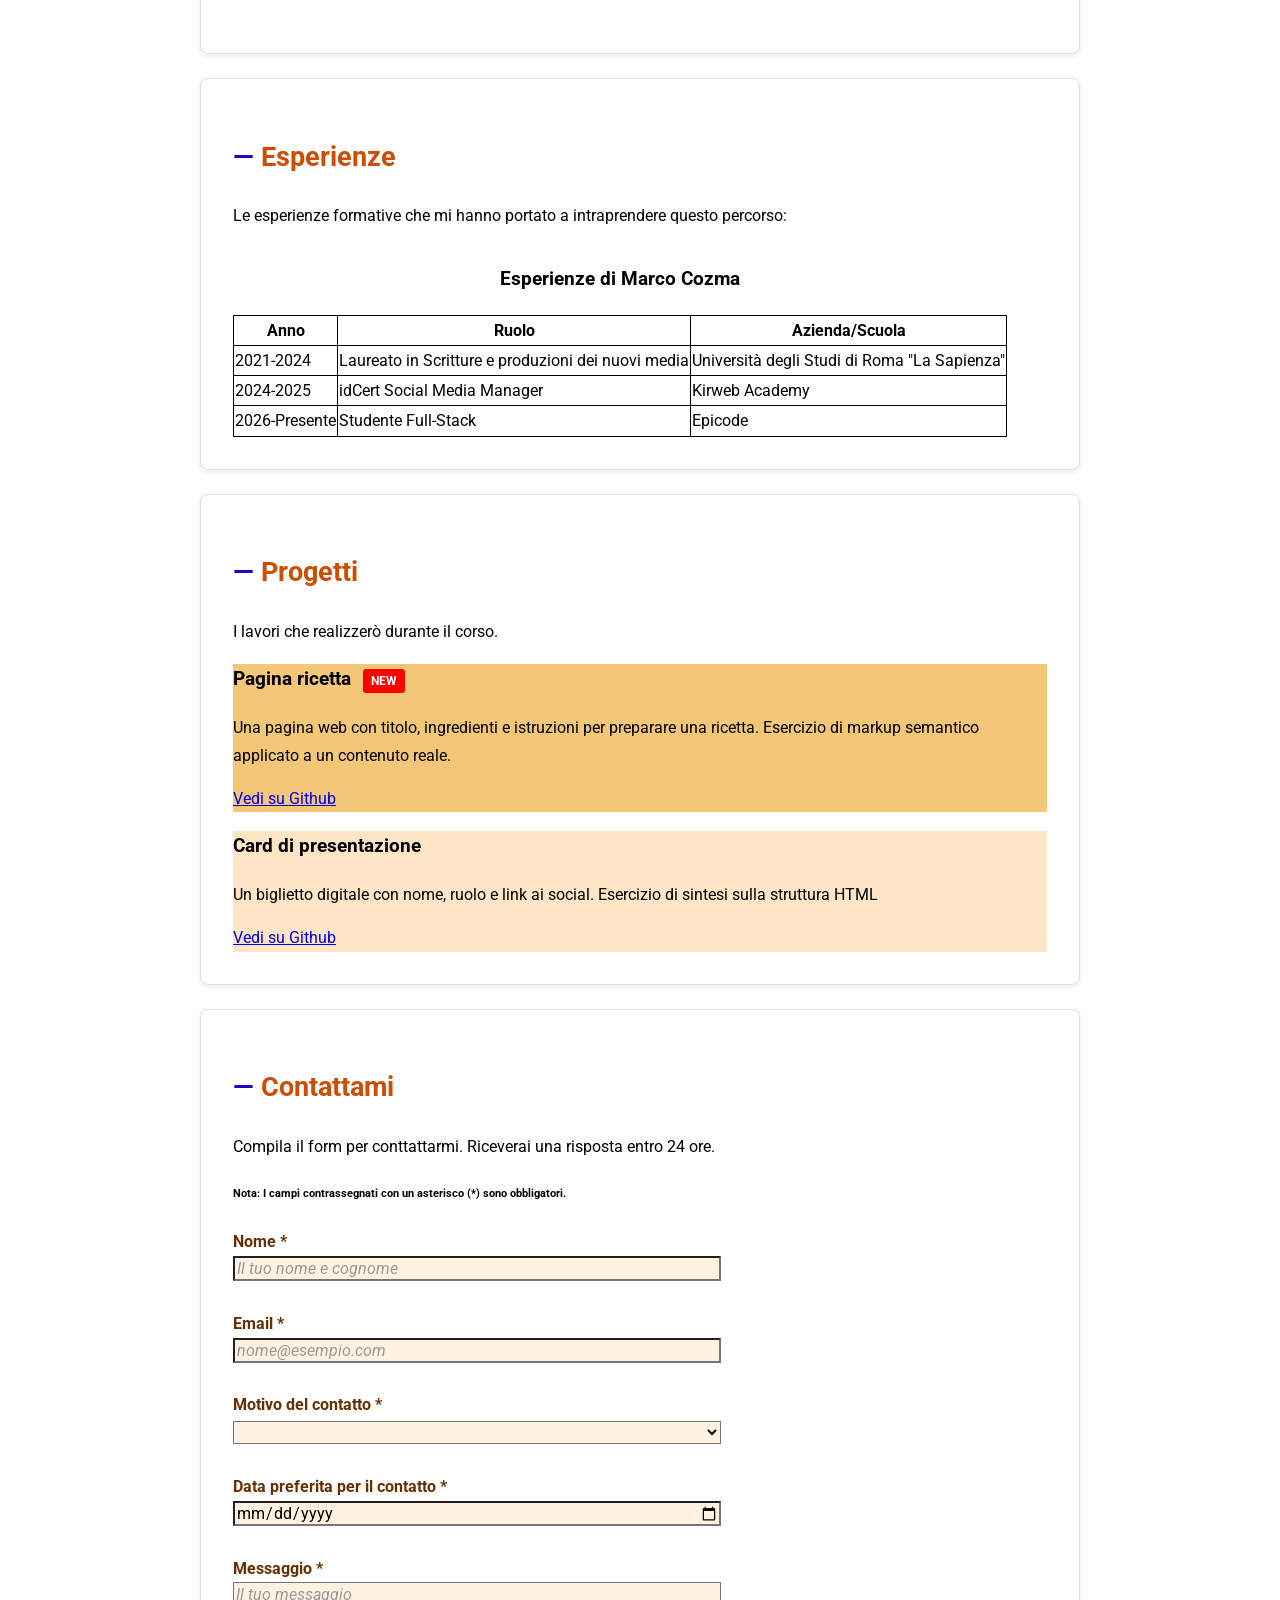
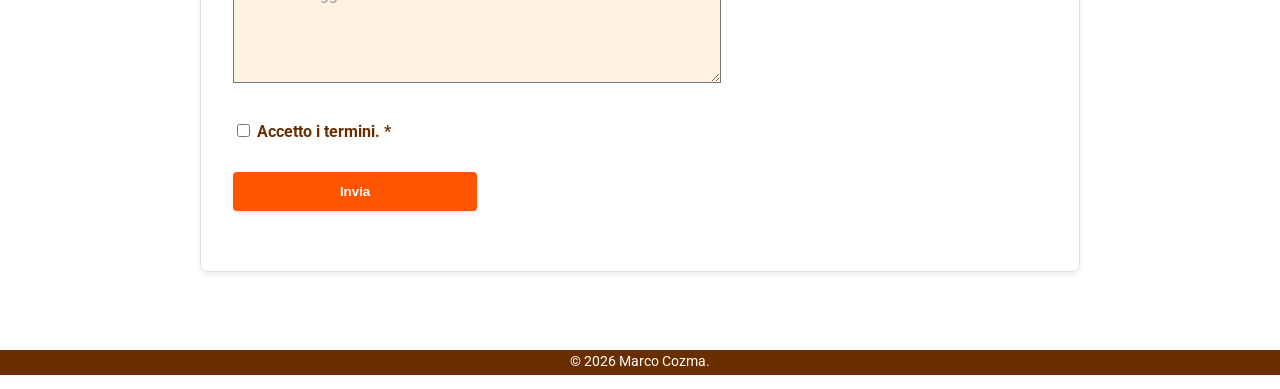
==== commit 0b031c57: "commit 5 (modifica main su header)" ====
--- a/index.html
+++ b/index.html
@@ -80,7 +80,7 @@
                             <i class="bi bi-css"></i>
                             <div class="tecnologia-studiata">
                                 <strong>CSS3</strong>
-                                <p>Lorem ipsum dolor sit amet consectetur</p>
+                                <p>Loreem ipsum dolor sit amet consectetur</p>
                             </div>
                         </td>
 
--- a/assets/css/style.css
+++ b/assets/css/style.css
@@ -17,6 +17,7 @@
     max-width: 920px;
     margin: 0 auto;
     padding: 40px 20px;
+    margin-top: -108px;
 }
 
 main section {
@@ -72,6 +73,7 @@
 
 nav ul li {
     display: inline-block;
+    border: 1px solid rgb(255, 255, 255);
 }
 
 #site-header h1 {
@@ -194,14 +196,40 @@
 }
 
 /* questa è la barra di quanto ho completato */
-.progress-bar {
-    width: 45%; 
-    height: 100%;
-    background-color: orange;
-    border-radius: 10px 0 0 10px;
-}
-
-
+.progress-bar-1 {
+    width: 70%; 
+    height: 100%;
+    background-color: orange;
+    border-radius: 10px 0 0 10px;
+}
+
+.progress-bar-2 {
+    width: 60%; 
+    height: 100%;
+    background-color: orange;
+    border-radius: 10px 0 0 10px;
+}
+
+.progress-bar-3 {
+    width: 55%; 
+    height: 100%;
+    background-color: orange;
+    border-radius: 10px 0 0 10px;
+}
+
+.progress-bar-4 {
+    width: 34%; 
+    height: 100%;
+    background-color: orange;
+    border-radius: 10px 0 0 10px;
+}
+
+.progress-bar-5 {
+    width: 80%; 
+    height: 100%;
+    background-color: orange;
+    border-radius: 10px 0 0 10px;
+}
 /* fine della tabella con barra miglioramento*/
 
 label {
@@ -212,7 +240,7 @@
 input,
 textarea,
 select {
-    font-family: "Helvetica Neue", Arial, sans-serif;
+    font-family: 'Roboto', sans-serif;
     font-size: 1rem;
     width: 60%;
     background-color: rgb(255, 242, 224);
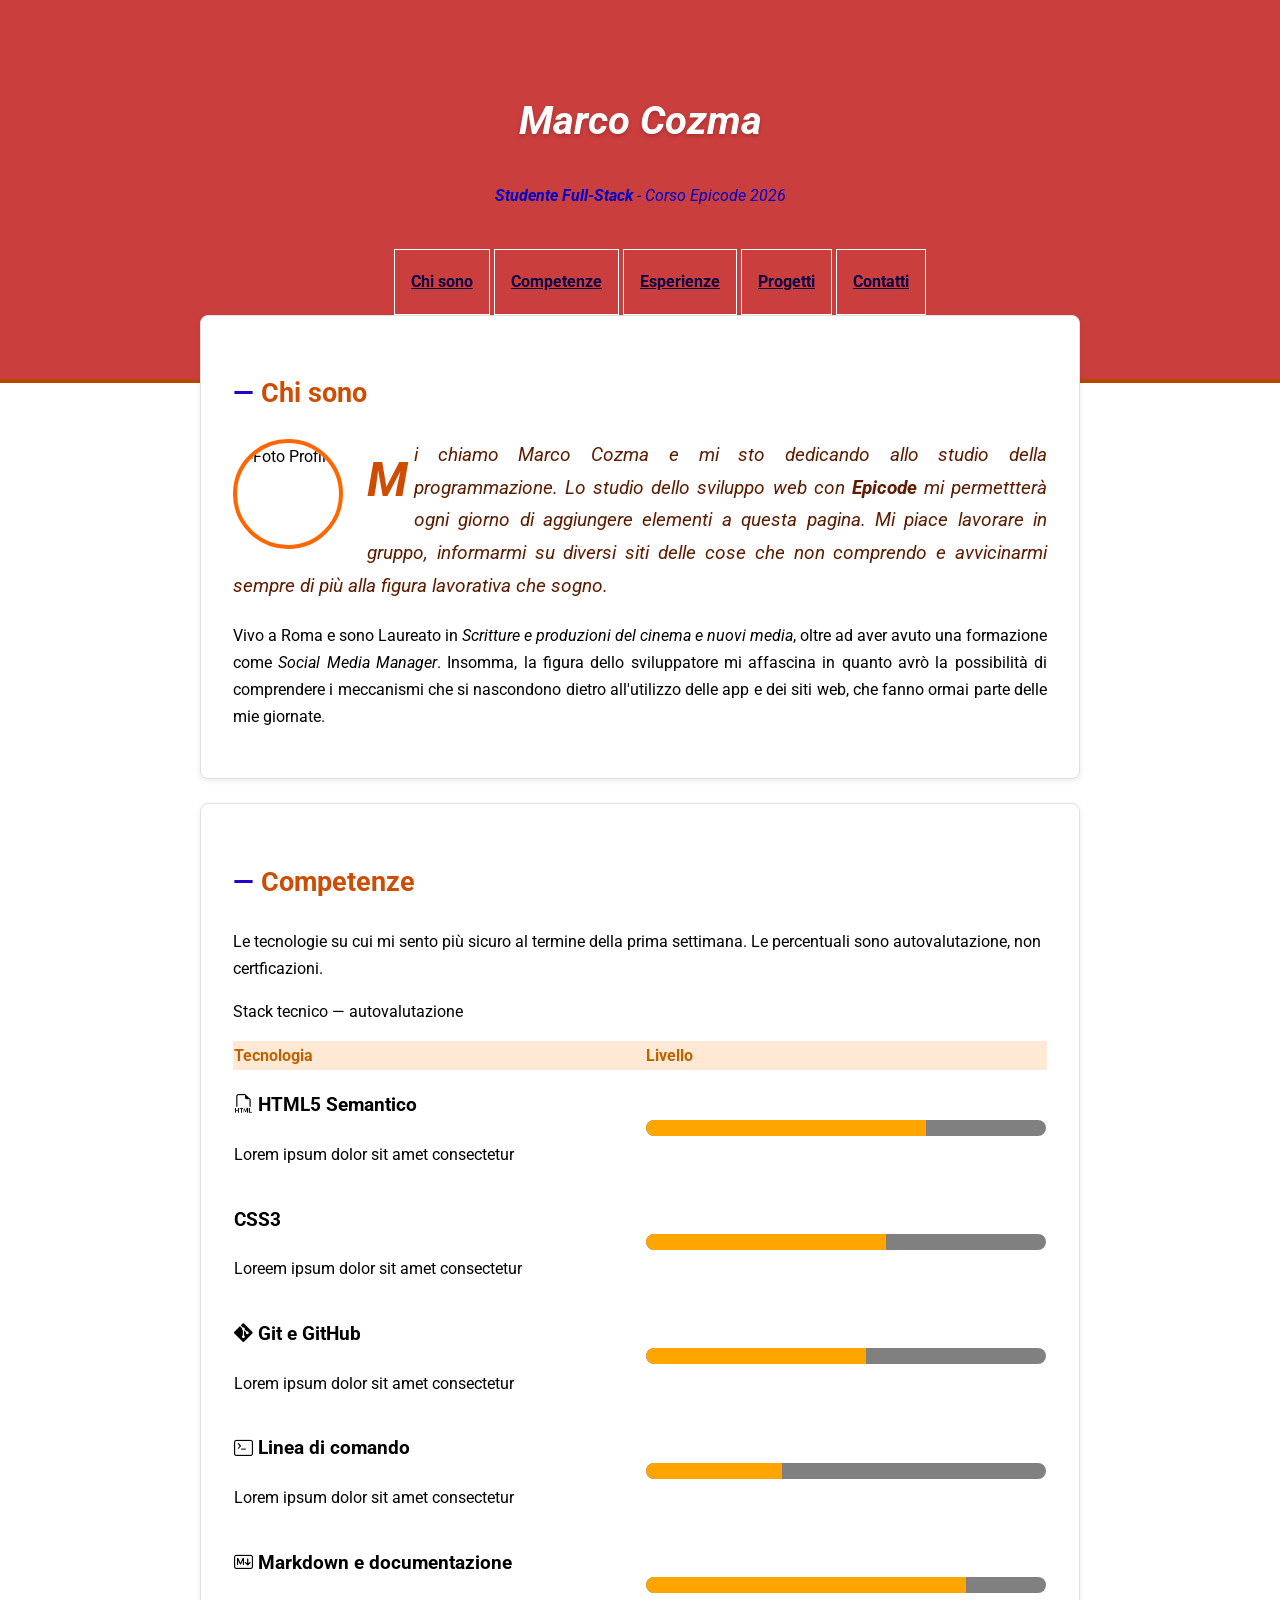
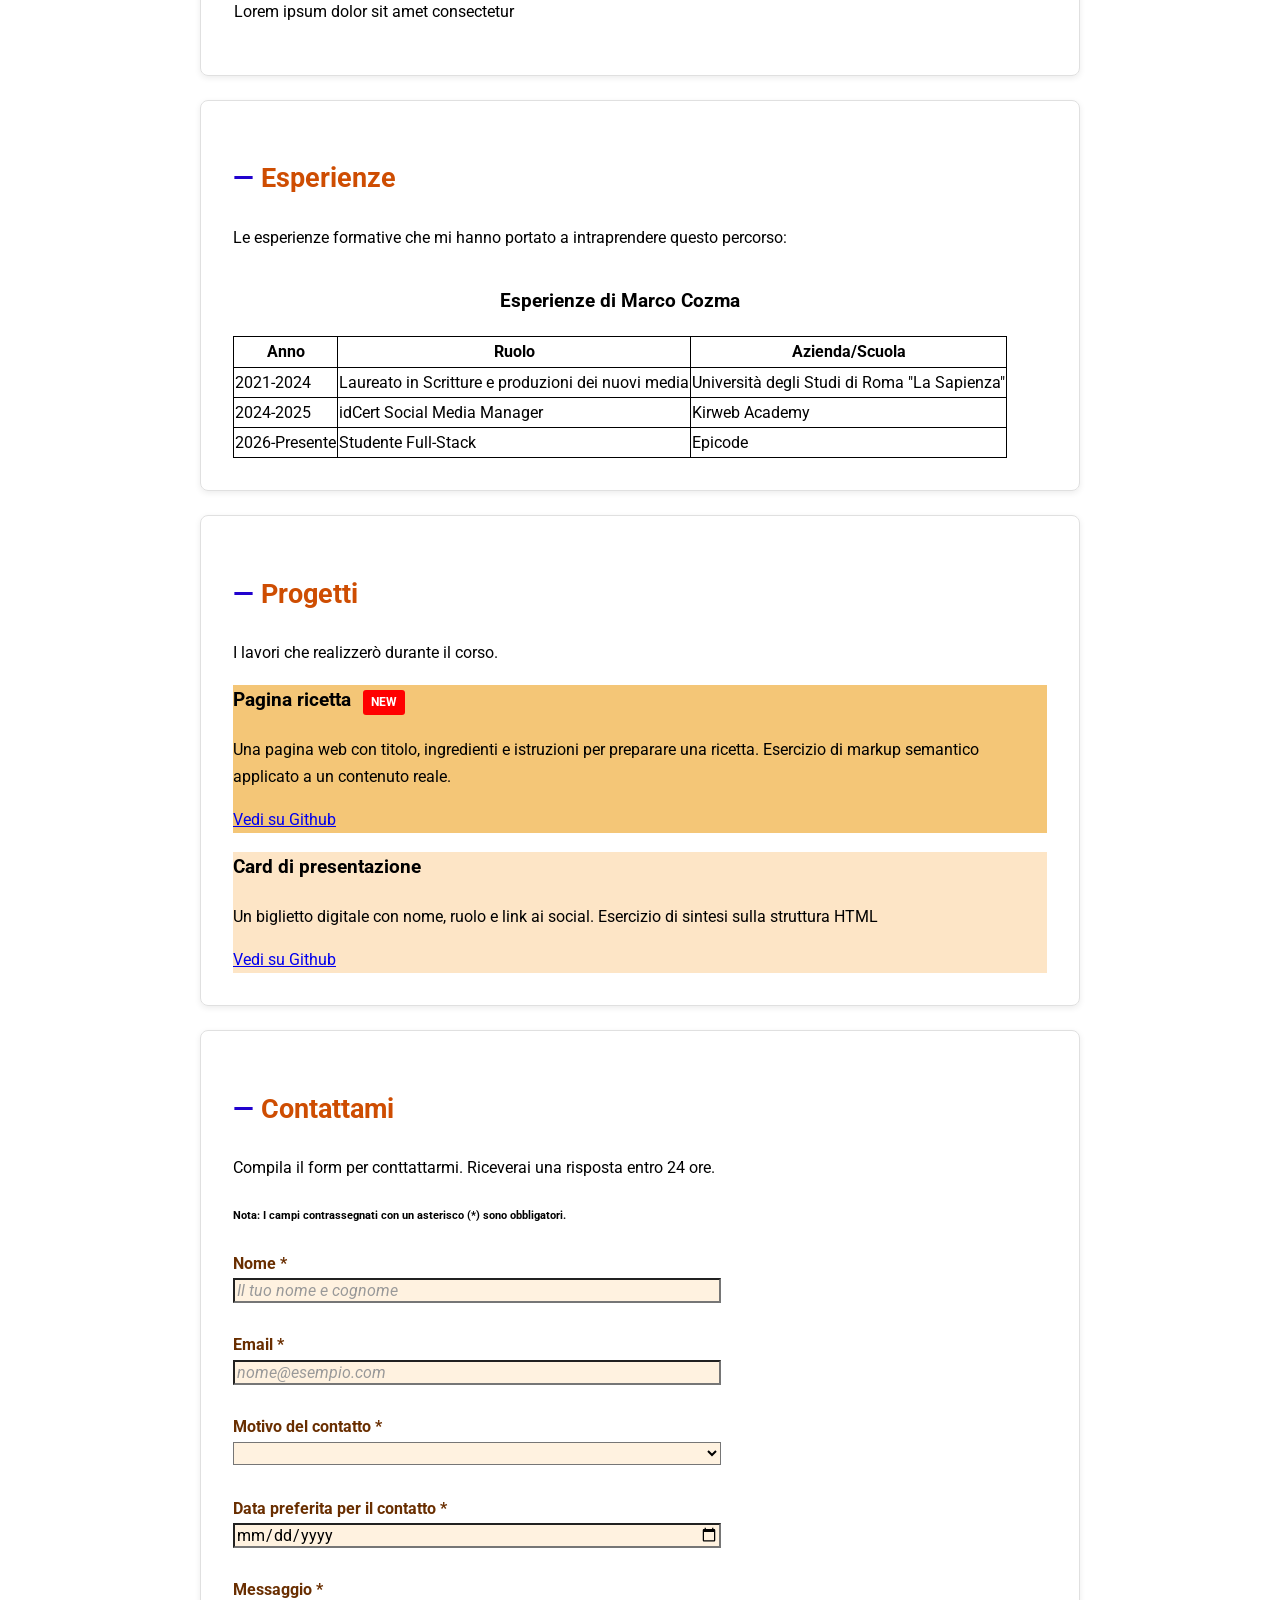
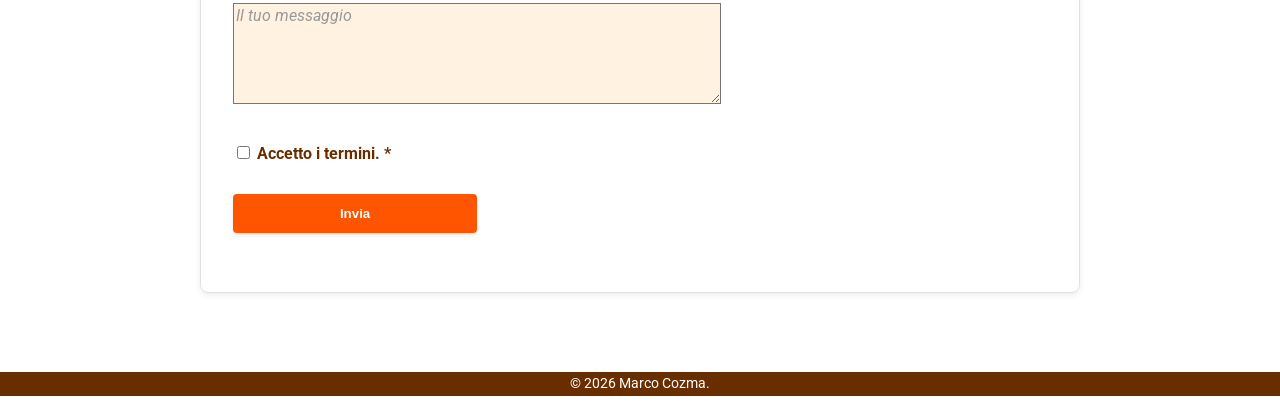
==== commit 130d5553: "commit 6 (icon table ok)" ====
--- a/index.html
+++ b/index.html
@@ -62,9 +62,8 @@
                 <tbody>
                     <tr>
                         <td>
-                            <i class="bi bi-filetype-html"></i>
-                            <div class="tecnologia-studiata">
-                                <strong>HTML5 Semantico</strong>
+                            <div class="tecnologia-studiata">
+                                <h3><i class="bi bi-filetype-html"></i>  HTML5 Semantico</h3>
                                 <p>Lorem ipsum dolor sit amet consectetur</p>
                             </div>
                         </td>
@@ -77,9 +76,8 @@
                     </tr>
                     <tr>
                         <td>
-                            <i class="bi bi-css"></i>
-                            <div class="tecnologia-studiata">
-                                <strong>CSS3</strong>
+                            <div class="tecnologia-studiata">
+                                <h3><i class="bi bi-css"></i>  CSS3</h3>
                                 <p>Loreem ipsum dolor sit amet consectetur</p>
                             </div>
                         </td>
@@ -92,9 +90,8 @@
                     </tr>
                     <tr>
                         <td>
-                            <i class="bi bi-git"></i>
-                            <div class="tecnologia-studiata">
-                                <strong>Git e GitHub</strong>
+                            <div class="tecnologia-studiata">
+                                <h3><i class="bi bi-git"></i>  Git e GitHub</h3>
                                 <p>Lorem ipsum dolor sit amet consectetur</p>
                             </div>
                         </td>
@@ -107,9 +104,8 @@
                     </tr>
                     <tr>
                         <td>
-                            <i class="bi bi-terminal"></i>
-                            <div class="tecnologia-studiata">
-                                <strong>Linea di comando</strong>
+                            <div class="tecnologia-studiata">
+                                <h3><i class="bi bi-terminal"></i>  Linea di comando</h3>
                                 <p>Lorem ipsum dolor sit amet consectetur</p>
                             </div>
                         </td>
@@ -122,9 +118,8 @@
                     </tr>
                     <tr>
                         <td>
-                            <i class="bi bi-markdown"></i>
-                            <div class="tecnologia-studiata">
-                                <strong>Markdown e documentazione</strong>
+                            <div class="tecnologia-studiata">
+                                <h3><i class="bi bi-markdown"></i>  Markdown e documentazione</h3>
                                 <p>Lorem ipsum dolor sit amet consectetur</p>
                             </div>
                         </td>
--- a/assets/css/style.css
+++ b/assets/css/style.css
@@ -121,6 +121,7 @@
 
 #competenze {
     clear: both;
+    width: 100%;
 }
 
 #chi-sono p:first-of-type {
@@ -175,6 +176,7 @@
 #competenze-tab th,
 #competenze-tab td {
     border: none;
+    width:100%; 
 }
 
 
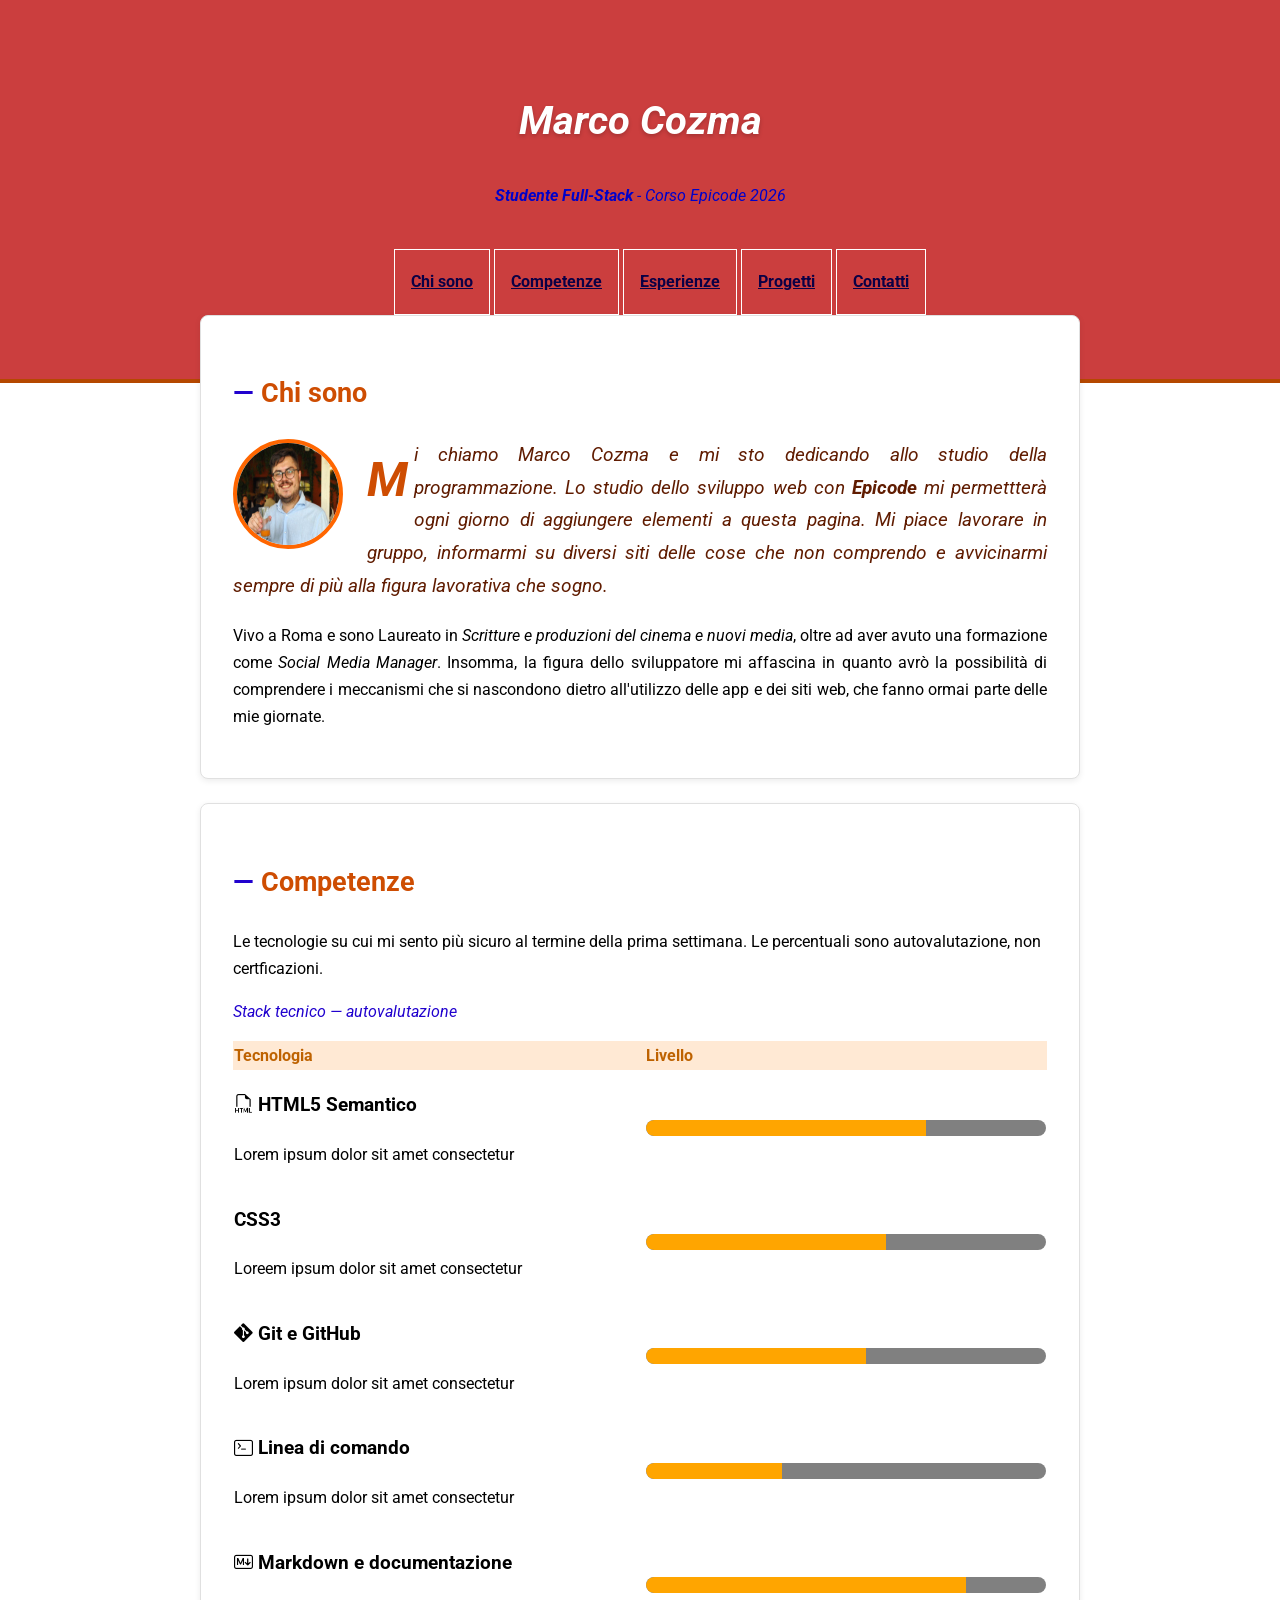
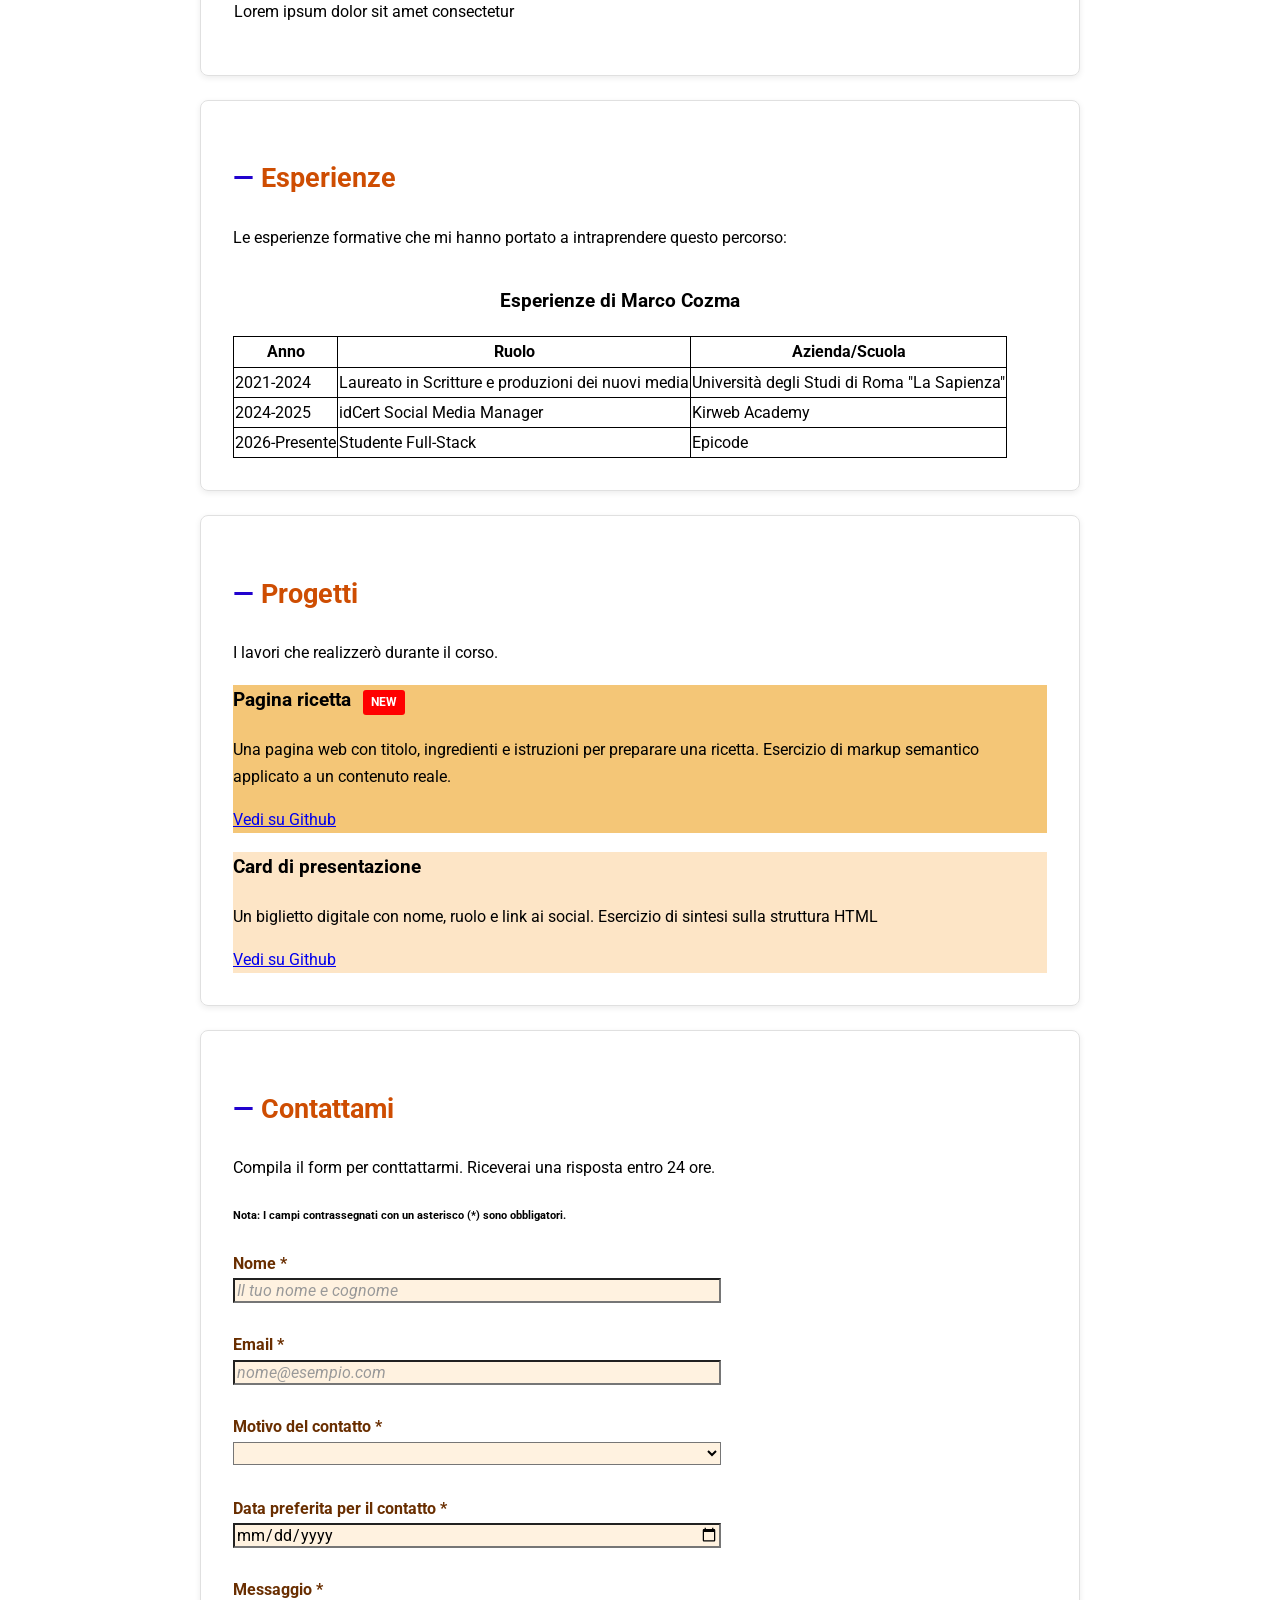
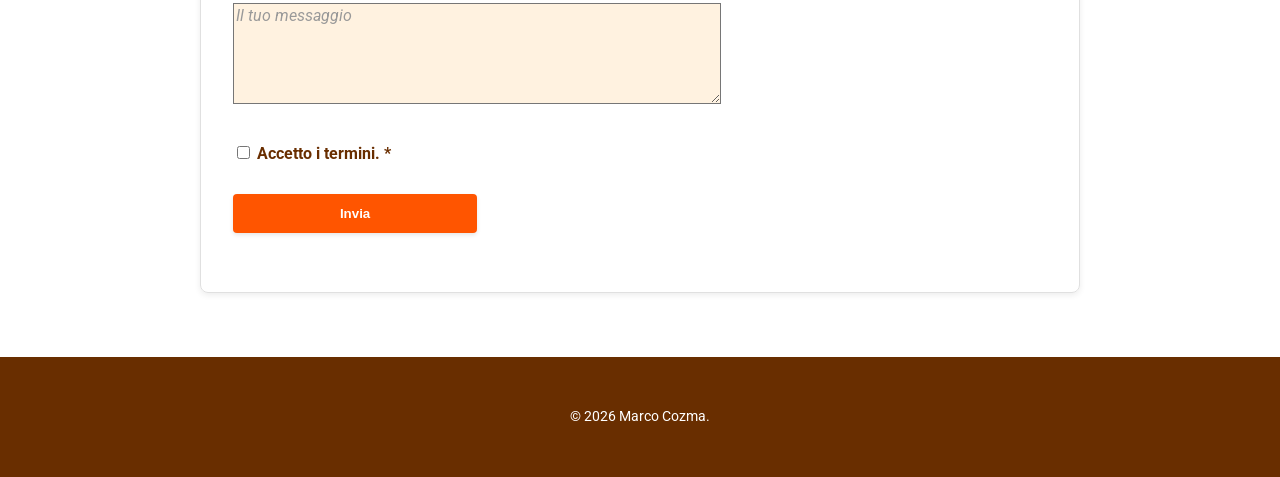
==== commit 43043a96: "commit 7 (aggiunta di img personale)" ====
--- a/index.html
+++ b/index.html
@@ -32,7 +32,7 @@
 
             <h2>Chi sono</h2>
             <figure class="foto-profilo">
-                <img class="avatar" src="https://placehold.co/200x200" alt="Foto Profilo">
+                <img class="avatar" src="assets/img/marco foto - Copia.png" alt="Foto Profilo">
             </figure>
 
             <p>Mi chiamo Marco Cozma e mi sto dedicando allo studio della programmazione. Lo studio dello sviluppo web
@@ -50,7 +50,7 @@
             <h2>Competenze</h2>
             <p>Le tecnologie su cui mi sento più sicuro al termine della prima settimana. Le percentuali sono
                 autovalutazione, non certficazioni.</p>
-            <p>Stack tecnico — autovalutazione</p>
+            <p class="comp-subtitles">Stack tecnico — autovalutazione</p>
             <table id="competenze-tab">
                 <thead>
                     <tr>
--- a/assets/css/style.css
+++ b/assets/css/style.css
@@ -124,6 +124,11 @@
     width: 100%;
 }
 
+.comp-subtitles {
+    font-style: italic;
+    color: #2102ce;
+}
+
 #chi-sono p:first-of-type {
     font-size: 1.2rem;
     font-style: italic;
@@ -176,10 +181,8 @@
 #competenze-tab th,
 #competenze-tab td {
     border: none;
-    width:100%; 
-}
-
-
+    width: 100%;
+}
 
 /* th della tabella con livello completamento  */
 #competenze-tab th {
@@ -192,46 +195,47 @@
 .progress-container {
     width: 400px;
     height: 16px;
-    background-color:grey; 
+    background-color: grey;
     border-radius: 10px;
     overflow: hidden;
 }
 
 /* questa è la barra di quanto ho completato */
 .progress-bar-1 {
-    width: 70%; 
+    width: 70%;
     height: 100%;
     background-color: orange;
     border-radius: 10px 0 0 10px;
 }
 
 .progress-bar-2 {
-    width: 60%; 
+    width: 60%;
     height: 100%;
     background-color: orange;
     border-radius: 10px 0 0 10px;
 }
 
 .progress-bar-3 {
-    width: 55%; 
+    width: 55%;
     height: 100%;
     background-color: orange;
     border-radius: 10px 0 0 10px;
 }
 
 .progress-bar-4 {
-    width: 34%; 
+    width: 34%;
     height: 100%;
     background-color: orange;
     border-radius: 10px 0 0 10px;
 }
 
 .progress-bar-5 {
-    width: 80%; 
-    height: 100%;
-    background-color: orange;
-    border-radius: 10px 0 0 10px;
-}
+    width: 80%;
+    height: 100%;
+    background-color: orange;
+    border-radius: 10px 0 0 10px;
+}
+
 /* fine della tabella con barra miglioramento*/
 
 label {
@@ -291,4 +295,11 @@
     color: #ffffff;
     font-size: 0.9rem;
     text-align: center;
+    height: 120px;
+}
+
+#site-footer p {
+    line-height: 120px;
+    margin: 0;
+    text-align: center;
 }
